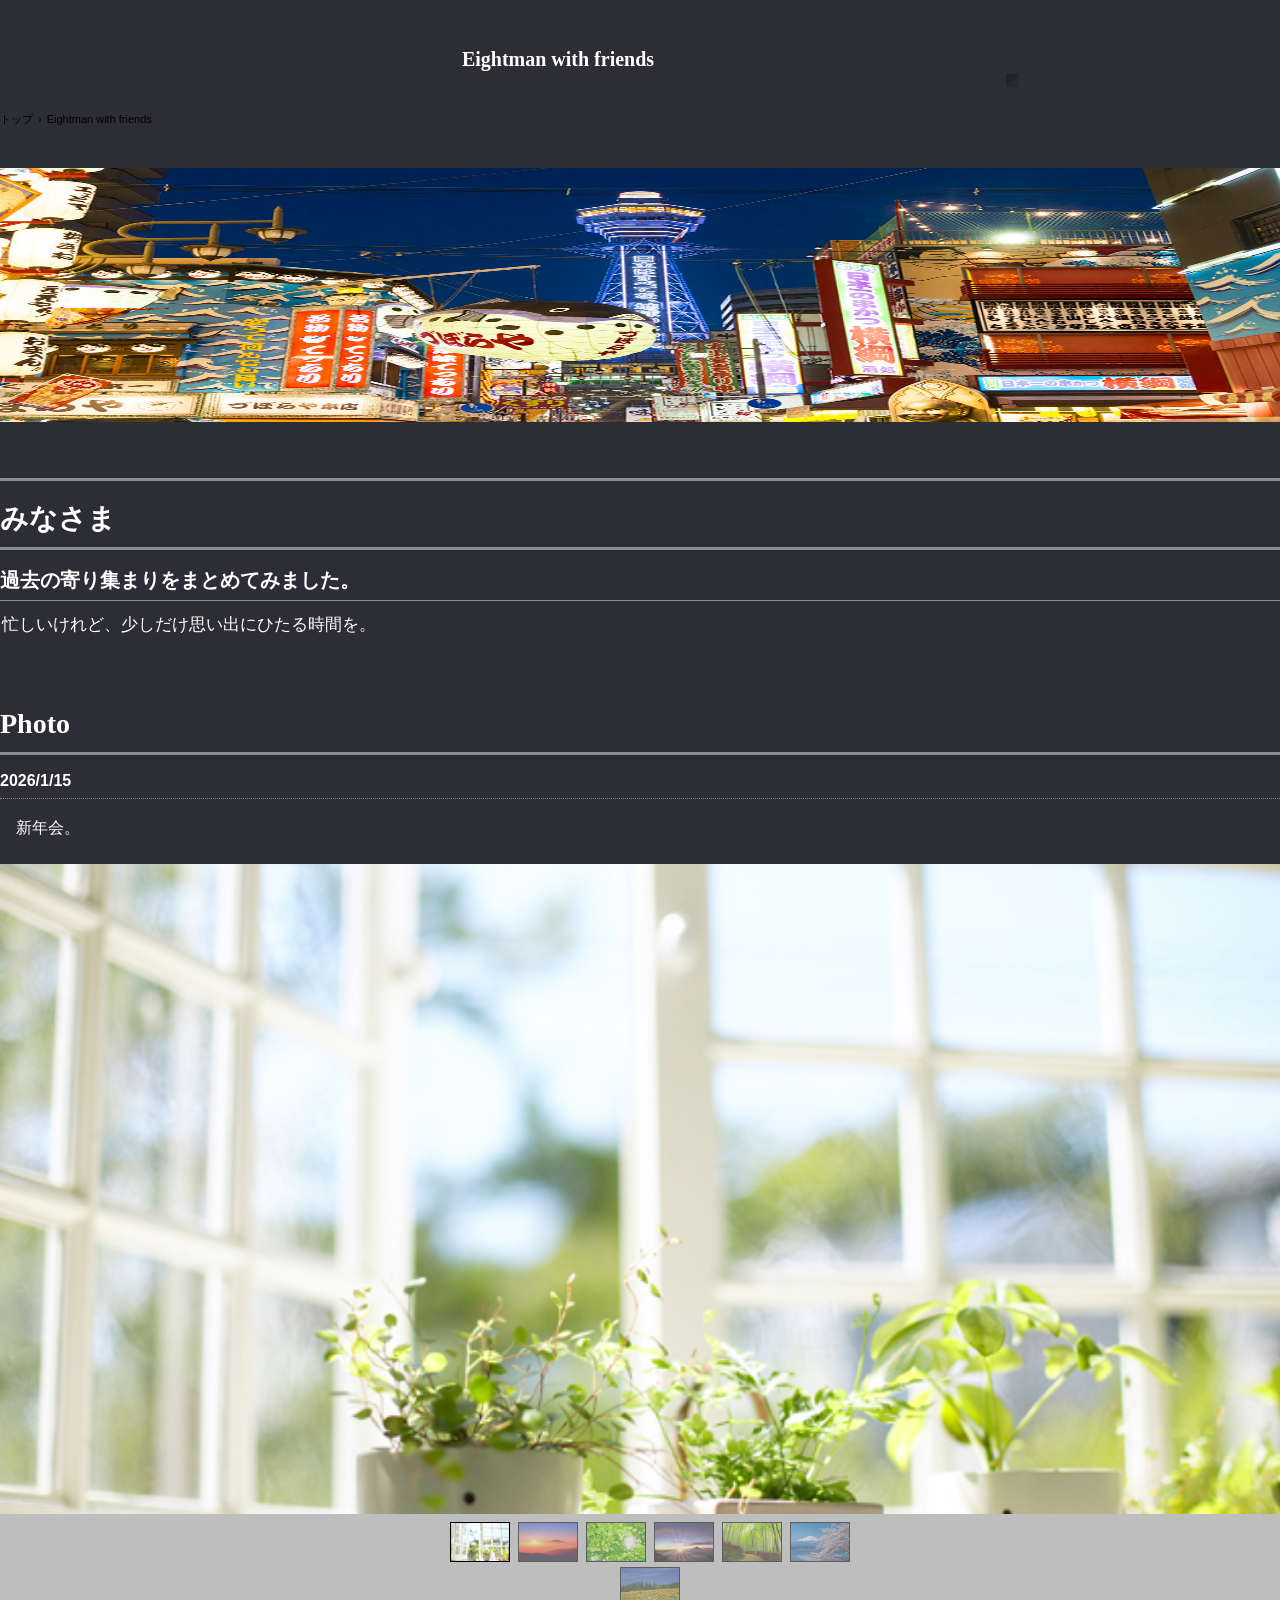
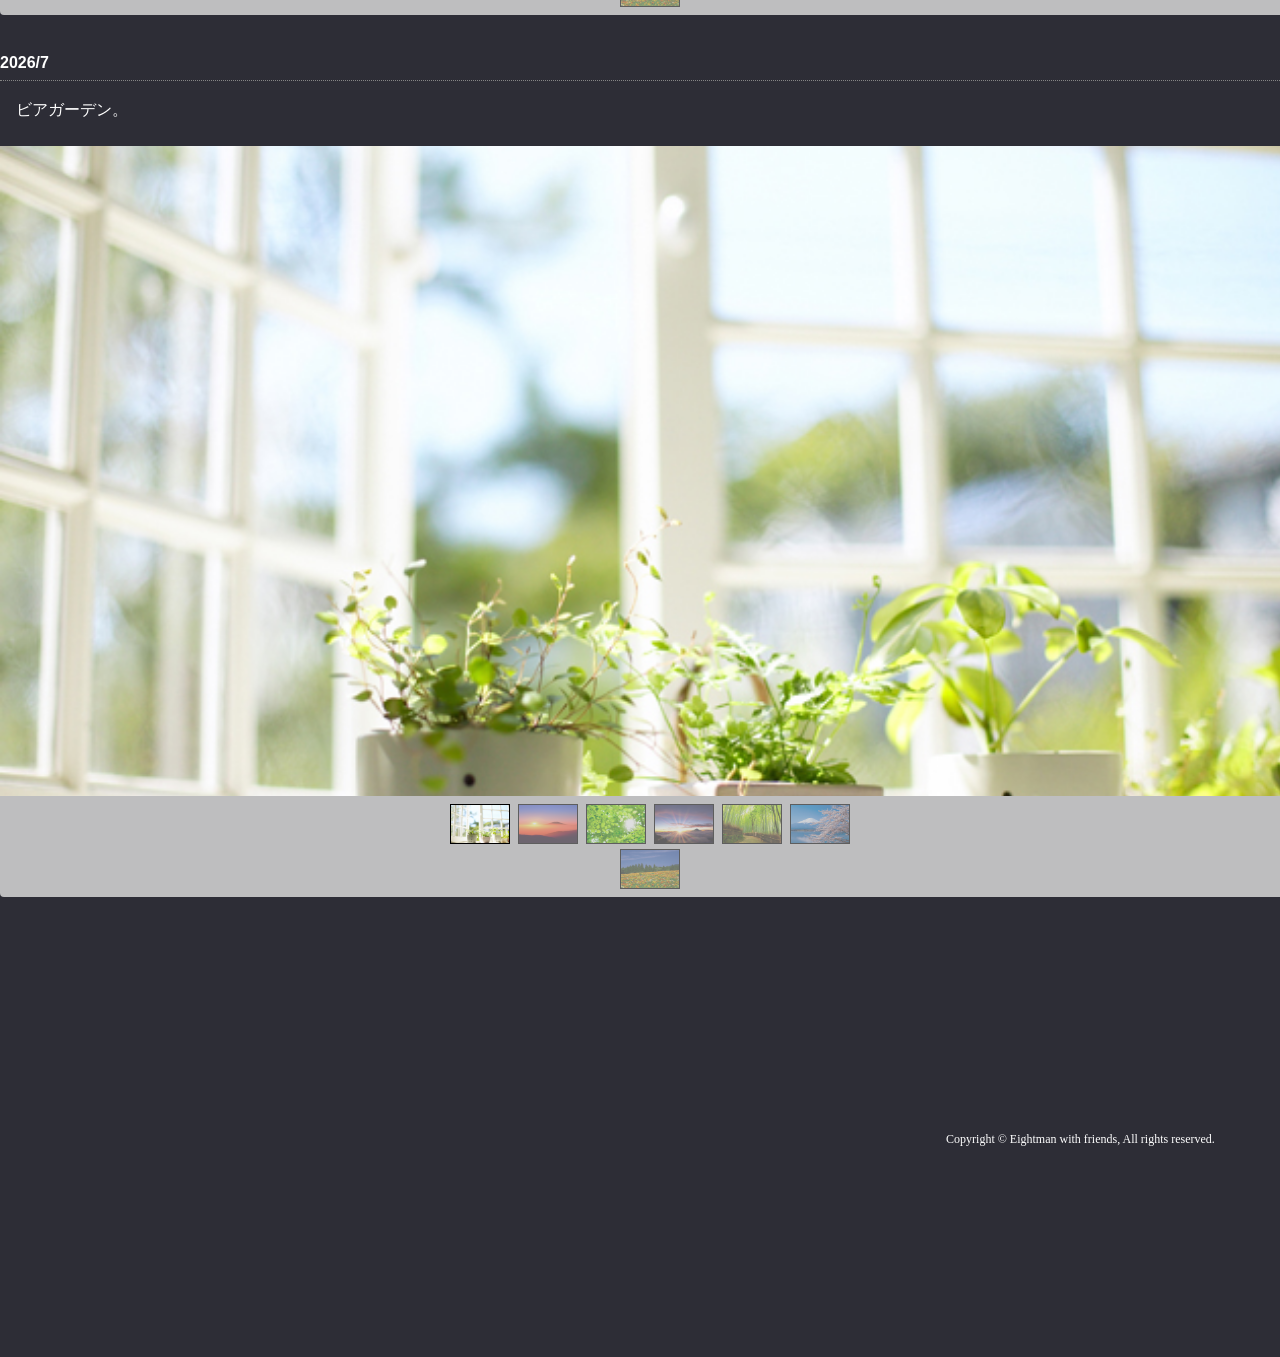
==== custom.html @ 6c07602e "Add files via upload" ====
<!DOCTYPE html>
<html lang="ja">
<head>
<meta charset="UTF-8">
<meta name="viewport" content="width=device-width, initial-scale=1">
<title>Eightman with friends | Eightman with friendsのホームページ</title><!--[if lt IE 9]>
<script src="html5.js" type="text/javascript"></script>
<![endif]-->
<script type="text/javascript" src="img/jquery.min.js"></script>
<link rel="stylesheet" type="text/css" href="img/camera.css">
<script type="text/javascript" src="img/jquery.mobile.customized.min.js"></script> <script type="text/javascript" src="img/camera.min.js"></script> <script type="text/javascript" src="img/jquery.easing.1.3.js"></script> <script><!--
jQuery(function(){jQuery( '#hpb-slideshow-sp-photo-motion-1' ).camera({ fx: 'scrollLeft', loader: 'none', pagination: false, thumbnails: true, hover: true, navigation: true, playPause: true, time: 3000, height: '50%', portrait: false, minHeight: '0px' });});
--></script> <script><!--
jQuery(function(){jQuery( '#hpb-slideshow-sp-photo-motion-2' ).camera({ fx: 'scrollLeft', loader: 'none', pagination: false, thumbnails: true, hover: true, navigation: true, playPause: true, time: 3000, height: '50%', portrait: false, minHeight: '0px' });});
--></script>
<link rel="stylesheet" type="text/css" href="style.css"></head>
<body class="basic2" id="hpb-sp-20-0030-47">
<div id="page" class="site">
<header id="masthead" class="site-header sp-part-top sp-header2" role="banner">
<div id="masthead-inner" class="sp-part-top sp-header-inner">
<header id="sp-page-title-1" class="entry-header sp-part-top sp-page-title">
<h1 class="entry-title">Eightman with friends</h1></header>
<div id="sp-site-branding2-1" class="sp-part-top sp-site-branding2">
<h1 class="site-title sp-part-top sp-site-title" id=""><a href="index.html">Eightman with friendsのホームページ</a></h1>
<h2 class="site-description sp-part-top sp-catchphrase" id="">息抜きに。</h2>
<div class="extra sp-part-top sp-site-branding-extra" style="min-height: 20px" id="sp-site-branding-extra-1"></div></div></div></header>
<div id="main" class="site-main sp-part-top sp-main">
<div id="contenthead" class="sp-part-top sp-content-header">
<div id="breadcrumb-list" itemscope="" itemtype="http://schema.org/BreadcrumbList" class="sp-part-top sp-bread-crumb">
<div itemprop="itemListElement" itemscope="" itemtype="http://schema.org/ListItem"><a itemprop="item" href="index.html"><span itemprop="name">トップ</span></a>
<meta itemprop="position" content="1"></div>
<div>›</div>
<div itemprop="itemListElement" itemscope="" itemtype="http://schema.org/ListItem"><span itemprop="name">Eightman with friends</span>
<meta itemprop="position" content="2"></div></div></div>
<div id="main-inner">
<div id="primary" class="content-area">
<div id="content" class="site-content sp-part-top sp-content page-custom" role="main">
<article>
<div id="page-content" class="sp-part-top sp-block-container"><a style="display: block"><img id="sp-image-2" src="img/ai500_sc001.jpg" class="sp-part-top sp-image"></a>
<h1 class="paragraph"> </h1>
<h1 class="paragraph">みなさま</h1>
<h2 class="paragraph">過去の寄り集まりをまとめてみました。</h2>
<p class="paragraph">忙しいけれど、少しだけ思い出にひたる時間を。</p><br>
<h1 class="paragraph">Photo</h1>
<dl id="sp-definition-list-1" class="sp-part-top sp-definition-list">
  <dt>2026/1/15
  <dd>新年会。</dl>
<div id="sp-photo-motion-1" class="sp-part-top sp-photo-motion">
<div id="hpb-slideshow-sp-photo-motion-1" data-height-ratio="50" data-bgsize-contain="false">
<div data-src="img/11004008937.jpg" data-thumb="img/11004008937.jpg"></div>
<div data-src="img/11076001992.jpg" data-thumb="img/11076001992.jpg"></div>
<div data-src="img/11076003414.jpg" data-thumb="img/11076003414.jpg"></div>
<div data-src="img/11076004075.jpg" data-thumb="img/11076004075.jpg"></div>
<div data-src="img/11076009669.jpg" data-thumb="img/11076009669.jpg"></div>
<div data-src="img/28144009241.jpg" data-thumb="img/28144009241.jpg"></div>
<div data-src="img/28144086661.jpg" data-thumb="img/28144086661.jpg"></div></div></div><br>
<dl id="sp-definition-list-2" class="sp-part-top sp-definition-list">
  <dt>2026/7
  <dd>ビアガーデン。</dl>
<div id="sp-photo-motion-2" class="sp-part-top sp-photo-motion">
<div id="hpb-slideshow-sp-photo-motion-2" data-height-ratio="50" data-bgsize-contain="false">
<div data-src="img/11004008937.jpg" data-thumb="img/11004008937.jpg"></div>
<div data-src="img/11076001992.jpg" data-thumb="img/11076001992.jpg"></div>
<div data-src="img/11076003414.jpg" data-thumb="img/11076003414.jpg"></div>
<div data-src="img/11076004075.jpg" data-thumb="img/11076004075.jpg"></div>
<div data-src="img/11076009669.jpg" data-thumb="img/11076009669.jpg"></div>
<div data-src="img/28144009241.jpg" data-thumb="img/28144009241.jpg"></div>
<div data-src="img/28144086661.jpg" data-thumb="img/28144086661.jpg"></div></div></div><br><br><br><br><br></div></article></div></div></div></div>
<footer id="colophon" class="site-footer sp-part-top sp-footer2" role="contentinfo">
<div id="colophon-inner" class="sp-part-top sp-footer-inner">
<div id="sp-block-container-1" class="sp-part-top sp-block-container">
<p class="copyright paragraph" style="text-align : right;">Copyright &copy; Eightman with friends, All rights reserved.</p></div></div></footer></div><script type="text/javascript" src="navigation.js"></script></body></html>
---- img/camera.css ----
/**************************
*
*	GENERAL
*
**************************/
.camera_wrap a, .camera_wrap img, 
.camera_wrap ol, .camera_wrap ul, .camera_wrap li,
.camera_wrap table, .camera_wrap tbody, .camera_wrap tfoot, .camera_wrap thead, .camera_wrap tr, .camera_wrap th, .camera_wrap td .camera_thumbs_wrap a, .camera_thumbs_wrap img, 
.camera_thumbs_wrap ol, .camera_thumbs_wrap ul, .camera_thumbs_wrap li,
.camera_thumbs_wrap table, .camera_thumbs_wrap tbody, .camera_thumbs_wrap tfoot, .camera_thumbs_wrap thead, .camera_thumbs_wrap tr, .camera_thumbs_wrap th, .camera_thumbs_wrap td{
	background: none;
	border: 0;
	font: inherit;
	font-size: 100%;
	margin: 0;
	padding: 0;
	vertical-align: baseline;
	list-style: none
;
}
.camera_wrap{
	display: none;
	float: left;
	position: relative;
	z-index: 0;
}
.camera_wrap img{
	max-width: none!important;
}
.camera_fakehover{
	height: 100%;
	min-height: 60px;
	position: relative;
	width: 100%;
	z-index: 1;
}
.camera_wrap{
	width: 100%;
}
.camera_src{
	display: none;
}
.cameraCont, .cameraContents{
	height: 100%;
	position: relative;
	width: 100%;
	z-index: 1;
}
.cameraSlide{
	bottom: 0;
	left: 0;
	position: absolute;
	right: 0;
	top: 0;
	width: 100%;
}
.cameraContent{
	bottom: 0;
	display: none;
	left: 0;
	position: absolute;
	right: 0;
	top: 0;
	width: 100%;
}
.camera_target{
	bottom: 0;
	height: 100%;
	left: 0;
	overflow: hidden;
	position: absolute;
	right: 0;
	text-align: left;
	top: 0;
	width: 100%;
	z-index: 0;
}
.camera_overlayer{
	bottom: 0;
	height: 100%;
	left: 0;
	overflow: hidden;
	position: absolute;
	right: 0;
	top: 0;
	width: 100%;
	z-index: 0;
}
.camera_target_content{
	bottom: 0;
	left: 0;
	overflow: hidden;
	position: absolute;
	right: 0;
	top: 0;
	z-index: 2;
}
.camera_target_content .camera_link{
    background : url(blank.gif) 0% 0% / auto auto repeat scroll padding-box border-box transparent;
	display: block;
	height: 100%;
	text-decoration: none;
}
.camera_loader{
    background : url(camera-loader.gif) center center / auto auto no-repeat scroll padding-box border-box #ffffff;
	background : url(camera-loader.gif) center center / auto auto no-repeat scroll padding-box border-box rgba(255, 255, 255, 0.9);
	border: 1px solid #ffffff;
	-webkit-border-radius: 18px;
	-moz-border-radius: 18px;
	border-radius: 18px;
	height: 36px;
	left: 50%;
	overflow: hidden;
	position: absolute;
	margin: -18px 0 0 -18px;
	top: 50%;
	width: 36px;
	z-index: 3;
}
.camera_bar{
	bottom: 0;
	left: 0;
	overflow: hidden;
	position: absolute;
	right: 0;
	top: 0;
	z-index: 3;
}
.camera_thumbs_wrap.camera_left .camera_bar, .camera_thumbs_wrap.camera_right .camera_bar{
	height: 100%;
	position: absolute;
	width: auto;
}
.camera_thumbs_wrap.camera_bottom .camera_bar, .camera_thumbs_wrap.camera_top .camera_bar{
	height: auto;
	position: absolute;
	width: 100%;
}
.camera_nav_cont{
	height: 65px;
	overflow: hidden;
	position: absolute;
	right: 9px;
	top: 15px;
	width: 120px;
	z-index: 4;
}
.camera_caption{
	bottom: 0;
	display: block;
	position: absolute;
	width: 100%;
}
.camera_caption > div{
	padding: 10px 20px;
}
.camerarelative{
	overflow: hidden;
	position: relative;
}
.imgFake{
	cursor: pointer;
}
.camera_prevThumbs{
	bottom: 4px;
	cursor: pointer;
	left: 0;
	position: absolute;
	top: 4px;
	visibility: hidden;
	width: 30px;
	z-index: 10;
}
.camera_prevThumbs div{
	background : url(camera_skins.png) -160px 0px / auto auto no-repeat scroll padding-box border-box transparent;
	display: block;
	height: 40px;
	margin-top: -20px;
	position: absolute;
	top: 50%;
	width: 30px;
}
.camera_nextThumbs{
	bottom: 4px;
	cursor: pointer;
	position: absolute;
	right: 0;
	top: 4px;
	visibility: hidden;
	width: 30px;
	z-index: 10;
}
.camera_nextThumbs div{
	background : url(camera_skins.png) -190px 0px / auto auto no-repeat scroll padding-box border-box transparent;
	display: block;
	height: 40px;
	margin-top: -20px;
	position: absolute;
	top: 50%;
	width: 30px;
}
.camera_command_wrap .hideNav{
	display: none;
}
.camera_command_wrap{
	left: 0;
	position: relative;
	right:0;
	z-index: 4;
}
.camera_wrap .camera_pag .camera_pag_ul{
	list-style: none;
	margin: 0;
	padding: 0;
	text-align: right;
}
.camera_wrap .camera_pag .camera_pag_ul li{
	-webkit-border-radius: 8px;
	-moz-border-radius: 8px;
	border-radius: 8px;
	cursor: pointer;
	display: inline-block;
	height: 16px;
	margin: 20px 5px;
	position: relative;
	text-align: left;
	text-indent: -9999px;
	width: 16px;
}
.camera_commands_emboss .camera_pag .camera_pag_ul li{
	-moz-box-shadow:
		0px 1px 0px rgba(255,255,255,1),
		inset 0px 1px 1px rgba(0,0,0,0.2);
	-webkit-box-shadow:
		0px 1px 0px rgba(255,255,255,1),
		inset 0px 1px 1px rgba(0,0,0,0.2);
	box-shadow:
		0px 1px 0px rgba(255,255,255,1),
		inset 0px 1px 1px rgba(0,0,0,0.2);
}
.camera_wrap .camera_pag .camera_pag_ul li > span{
	-webkit-border-radius: 5px;
	-moz-border-radius: 5px;
	border-radius: 5px;
	height: 8px;
	left: 4px;
	overflow: hidden;
	position: absolute;
	top: 4px;
	width: 8px;
}
.camera_commands_emboss .camera_pag .camera_pag_ul li:hover > span{
	-moz-box-shadow:
		0px 1px 0px rgba(255,255,255,1),
		inset 0px 1px 1px rgba(0,0,0,0.2);
	-webkit-box-shadow:
		0px 1px 0px rgba(255,255,255,1),
		inset 0px 1px 1px rgba(0,0,0,0.2);
	box-shadow:
		0px 1px 0px rgba(255,255,255,1),
		inset 0px 1px 1px rgba(0,0,0,0.2);
}
.camera_wrap .camera_pag .camera_pag_ul li.cameracurrent > span {
	-moz-box-shadow: 0;
	-webkit-box-shadow: 0;
	box-shadow: 0;
}
.camera_pag_ul li img{
	display: none;
	position: absolute;
}
.camera_pag_ul .thumb_arrow{
    border-left: 4px solid transparent;
    border-right: 4px solid transparent;
    border-top: 4px solid;
	top: 0;
	left: 50%;
	margin-left: -4px;
	position: absolute;
}
.camera_prev, .camera_next, .camera_commands{
	cursor: pointer;
	height: 40px;
	margin-top: -20px;
	position: absolute;
	top: 50%;
	width: 40px;
	z-index: 2;
}
.camera_prev{
	left: 0;
}
.camera_prev > span{
	background : url(camera_skins.png) 0px 0px / auto auto no-repeat scroll padding-box border-box transparent;
	display: block;
	height: 40px;
	width: 40px;
}
.camera_next{
	right: 0;
}
.camera_next > span{
	background : url(camera_skins.png) -40px 0px / auto auto no-repeat scroll padding-box border-box transparent;
	display: block;
	height: 40px;
	width: 40px;
}
.camera_commands{
	right: 41px;
}
.camera_commands > .camera_play{
	background : url(camera_skins.png) -80px 0px / auto auto no-repeat scroll padding-box border-box transparent;
	height: 40px;
	width: 40px;
}
.camera_commands > .camera_stop{
	background : url(camera_skins.png) -120px 0px / auto auto no-repeat scroll padding-box border-box transparent;
	display: block;
	height: 40px;
	width: 40px;
}
.camera_wrap .camera_pag .camera_pag_ul li{
	-webkit-border-radius: 8px;
	-moz-border-radius: 8px;
	border-radius: 8px;
	cursor: pointer;
	display: inline-block;
	height: 16px;
	margin: 20px 5px;
	position: relative;
	text-indent: -9999px;
	width: 16px;
}
.camera_thumbs_cont{
	-webkit-border-bottom-right-radius: 4px;
	-webkit-border-bottom-left-radius: 4px;
	-moz-border-radius-bottomright: 4px;
	-moz-border-radius-bottomleft: 4px;
	border-bottom-right-radius: 4px;
	border-bottom-left-radius: 4px;
	overflow: hidden;
	position: relative;
	width: 100%;
}
.camera_commands_emboss .camera_thumbs_cont{
	-moz-box-shadow:
		0px 1px 0px rgba(255,255,255,1),
		inset 0px 1px 1px rgba(0,0,0,0.2);
	-webkit-box-shadow:
		0px 1px 0px rgba(255,255,255,1),
		inset 0px 1px 1px rgba(0,0,0,0.2);
	box-shadow:
		0px 1px 0px rgba(255,255,255,1),
		inset 0px 1px 1px rgba(0,0,0,0.2);
}
.camera_thumbs_cont > div{
	float: left;
	width: 100%;
}
.camera_thumbs_cont ul{
	overflow: hidden;
	padding: 3px 4px 8px;
	position: relative;
	text-align: center;
}
.camera_thumbs_cont ul li{
	display: inline;
	padding: 0 4px;
}
.camera_thumbs_cont ul li > img{
	border: 1px solid;
	cursor: pointer;
	margin-top: 5px;
	vertical-align:bottom;
}
.camera_clear{
	display: block;
	clear: both;
}
.showIt{
	display: none;
}
.camera_clear{
	clear: both;
	display: block;
	height: 1px;
	margin: -1px 0 25px;
	position: relative;
}
/**************************
*
*	COLORS & SKINS
*
**************************/
.pattern_1 .camera_overlayer{
	background : url(overlay1.png) 0% 0% / auto auto repeat scroll padding-box border-box transparent;
}
.pattern_2 .camera_overlayer{
	background : url(overlay2.png) 0% 0% / auto auto repeat scroll padding-box border-box transparent;
}
.pattern_3 .camera_overlayer{
	background : url(overlay3.png) 0% 0% / auto auto repeat scroll padding-box border-box transparent;
}
.pattern_4 .camera_overlayer{
	background : url(overlay4.png) 0% 0% / auto auto repeat scroll padding-box border-box transparent;
}
.pattern_5 .camera_overlayer{
	background : url(overlay5.png) 0% 0% / auto auto repeat scroll padding-box border-box transparent;
}
.pattern_6 .camera_overlayer{
	background : url(overlay6.png) 0% 0% / auto auto repeat scroll padding-box border-box transparent;
}
.pattern_7 .camera_overlayer{
	background : url(overlay7.png) 0% 0% / auto auto repeat scroll padding-box border-box transparent;
}
.pattern_8 .camera_overlayer{
	background : url(overlay8.png) 0% 0% / auto auto repeat scroll padding-box border-box transparent;
}
.pattern_9 .camera_overlayer{
	background : url(overlay9.png) 0% 0% / auto auto repeat scroll padding-box border-box transparent;
}
.pattern_10 .camera_overlayer{
	background : url(overlay10.png) 0% 0% / auto auto repeat scroll padding-box border-box transparent;
}
.camera_caption{
	color: #fff;
}
.camera_caption > div{
	background: #000;
	background: rgba(0, 0, 0, 0.8);
}
.camera_wrap .camera_pag .camera_pag_ul li{
	background: #b7b7b7;
}
.camera_wrap .camera_pag .camera_pag_ul li:hover > span{
	background: #b7b7b7;
}
.camera_wrap .camera_pag .camera_pag_ul li.cameracurrent > span{
	background: #434648;
}
.camera_pag_ul li img{
	border: 4px solid #e6e6e6;
	-moz-box-shadow: 0px 3px 6px rgba(0,0,0,.5);
	-webkit-box-shadow: 0px 3px 6px rgba(0,0,0,.5);
	box-shadow: 0px 3px 6px rgba(0,0,0,.5);
}
.camera_pag_ul .thumb_arrow{
    border-top-color: #e6e6e6;
}
.camera_prevThumbs, .camera_nextThumbs, .camera_prev, .camera_next, .camera_commands, .camera_thumbs_cont{
	background: #d8d8d8;
	background: rgba(216, 216, 216, 0.85);
}
.camera_wrap .camera_pag .camera_pag_ul li{
	background: #b7b7b7;
}
.camera_thumbs_cont ul li > img {
	border-color: 1px solid #000;
}
/*AMBER SKIN*/
.camera_amber_skin .camera_prevThumbs div{
	background-position: -160px -160px;
}
.camera_amber_skin .camera_nextThumbs div{
	background-position: -190px -160px;
}
.camera_amber_skin .camera_prev > span{
	background-position: 0 -160px;
}
.camera_amber_skin .camera_next > span{
	background-position: -40px -160px;
}
.camera_amber_skin .camera_commands > .camera_play{
	background-position: -80px -160px;
}
.camera_amber_skin .camera_commands > .camera_stop{
	background-position: -120px -160px;
}
/*ASH SKIN*/
.camera_ash_skin .camera_prevThumbs div{
	background-position: -160px -200px;
}
.camera_ash_skin .camera_nextThumbs div{
	background-position: -190px -200px;
}
.camera_ash_skin .camera_prev > span{
	background-position: 0 -200px;
}
.camera_ash_skin .camera_next > span{
	background-position: -40px -200px;
}
.camera_ash_skin .camera_commands > .camera_play{
	background-position: -80px -200px;
}
.camera_ash_skin .camera_commands > .camera_stop{
	background-position: -120px -200px;
}
/*AZURE SKIN*/
.camera_azure_skin .camera_prevThumbs div{
	background-position: -160px -240px;
}
.camera_azure_skin .camera_nextThumbs div{
	background-position: -190px -240px;
}
.camera_azure_skin .camera_prev > span{
	background-position: 0 -240px;
}
.camera_azure_skin .camera_next > span{
	background-position: -40px -240px;
}
.camera_azure_skin .camera_commands > .camera_play{
	background-position: -80px -240px;
}
.camera_azure_skin .camera_commands > .camera_stop{
	background-position: -120px -240px;
}
/*BEIGE SKIN*/
.camera_beige_skin .camera_prevThumbs div{
	background-position: -160px -120px;
}
.camera_beige_skin .camera_nextThumbs div{
	background-position: -190px -120px;
}
.camera_beige_skin .camera_prev > span{
	background-position: 0 -120px;
}
.camera_beige_skin .camera_next > span{
	background-position: -40px -120px;
}
.camera_beige_skin .camera_commands > .camera_play{
	background-position: -80px -120px;
}
.camera_beige_skin .camera_commands > .camera_stop{
	background-position: -120px -120px;
}
/*BLACK SKIN*/
.camera_black_skin .camera_prevThumbs div{
	background-position: -160px -40px;
}
.camera_black_skin .camera_nextThumbs div{
	background-position: -190px -40px;
}
.camera_black_skin .camera_prev > span{
	background-position: 0 -40px;
}
.camera_black_skin .camera_next > span{
	background-position: -40px -40px;
}
.camera_black_skin .camera_commands > .camera_play{
	background-position: -80px -40px;
}
.camera_black_skin .camera_commands > .camera_stop{
	background-position: -120px -40px;
}
/*BLUE SKIN*/
.camera_blue_skin .camera_prevThumbs div{
	background-position: -160px -280px;
}
.camera_blue_skin .camera_nextThumbs div{
	background-position: -190px -280px;
}
.camera_blue_skin .camera_prev > span{
	background-position: 0 -280px;
}
.camera_blue_skin .camera_next > span{
	background-position: -40px -280px;
}
.camera_blue_skin .camera_commands > .camera_play{
	background-position: -80px -280px;
}
.camera_blue_skin .camera_commands > .camera_stop{
	background-position: -120px -280px;
}
/*BROWN SKIN*/
.camera_brown_skin .camera_prevThumbs div{
	background-position: -160px -320px;
}
.camera_brown_skin .camera_nextThumbs div{
	background-position: -190px -320px;
}
.camera_brown_skin .camera_prev > span{
	background-position: 0 -320px;
}
.camera_brown_skin .camera_next > span{
	background-position: -40px -320px;
}
.camera_brown_skin .camera_commands > .camera_play{
	background-position: -80px -320px;
}
.camera_brown_skin .camera_commands > .camera_stop{
	background-position: -120px -320px;
}
/*BURGUNDY SKIN*/
.camera_burgundy_skin .camera_prevThumbs div{
	background-position: -160px -360px;
}
.camera_burgundy_skin .camera_nextThumbs div{
	background-position: -190px -360px;
}
.camera_burgundy_skin .camera_prev > span{
	background-position: 0 -360px;
}
.camera_burgundy_skin .camera_next > span{
	background-position: -40px -360px;
}
.camera_burgundy_skin .camera_commands > .camera_play{
	background-position: -80px -360px;
}
.camera_burgundy_skin .camera_commands > .camera_stop{
	background-position: -120px -360px;
}
/*CHARCOAL SKIN*/
.camera_charcoal_skin .camera_prevThumbs div{
	background-position: -160px -400px;
}
.camera_charcoal_skin .camera_nextThumbs div{
	background-position: -190px -400px;
}
.camera_charcoal_skin .camera_prev > span{
	background-position: 0 -400px;
}
.camera_charcoal_skin .camera_next > span{
	background-position: -40px -400px;
}
.camera_charcoal_skin .camera_commands > .camera_play{
	background-position: -80px -400px;
}
.camera_charcoal_skin .camera_commands > .camera_stop{
	background-position: -120px -400px;
}
/*CHOCOLATE SKIN*/
.camera_chocolate_skin .camera_prevThumbs div{
	background-position: -160px -440px;
}
.camera_chocolate_skin .camera_nextThumbs div{
	background-position: -190px -440px;
}
.camera_chocolate_skin .camera_prev > span{
	background-position: 0 -440px;
}
.camera_chocolate_skin .camera_next > span{
	background-position: -40px -440px;
}
.camera_chocolate_skin .camera_commands > .camera_play{
	background-position: -80px -440px;
}
.camera_chocolate_skin .camera_commands > .camera_stop{
	background-position: -120px -440px	;
}
/*COFFEE SKIN*/
.camera_coffee_skin .camera_prevThumbs div{
	background-position: -160px -480px;
}
.camera_coffee_skin .camera_nextThumbs div{
	background-position: -190px -480px;
}
.camera_coffee_skin .camera_prev > span{
	background-position: 0 -480px;
}
.camera_coffee_skin .camera_next > span{
	background-position: -40px -480px;
}
.camera_coffee_skin .camera_commands > .camera_play{
	background-position: -80px -480px;
}
.camera_coffee_skin .camera_commands > .camera_stop{
	background-position: -120px -480px	;
}
/*CYAN SKIN*/
.camera_cyan_skin .camera_prevThumbs div{
	background-position: -160px -520px;
}
.camera_cyan_skin .camera_nextThumbs div{
	background-position: -190px -520px;
}
.camera_cyan_skin .camera_prev > span{
	background-position: 0 -520px;
}
.camera_cyan_skin .camera_next > span{
	background-position: -40px -520px;
}
.camera_cyan_skin .camera_commands > .camera_play{
	background-position: -80px -520px;
}
.camera_cyan_skin .camera_commands > .camera_stop{
	background-position: -120px -520px	;
}
/*FUCHSIA SKIN*/
.camera_fuchsia_skin .camera_prevThumbs div{
	background-position: -160px -560px;
}
.camera_fuchsia_skin .camera_nextThumbs div{
	background-position: -190px -560px;
}
.camera_fuchsia_skin .camera_prev > span{
	background-position: 0 -560px;
}
.camera_fuchsia_skin .camera_next > span{
	background-position: -40px -560px;
}
.camera_fuchsia_skin .camera_commands > .camera_play{
	background-position: -80px -560px;
}
.camera_fuchsia_skin .camera_commands > .camera_stop{
	background-position: -120px -560px	;
}
/*GOLD SKIN*/
.camera_gold_skin .camera_prevThumbs div{
	background-position: -160px -600px;
}
.camera_gold_skin .camera_nextThumbs div{
	background-position: -190px -600px;
}
.camera_gold_skin .camera_prev > span{
	background-position: 0 -600px;
}
.camera_gold_skin .camera_next > span{
	background-position: -40px -600px;
}
.camera_gold_skin .camera_commands > .camera_play{
	background-position: -80px -600px;
}
.camera_gold_skin .camera_commands > .camera_stop{
	background-position: -120px -600px	;
}
/*GREEN SKIN*/
.camera_green_skin .camera_prevThumbs div{
	background-position: -160px -640px;
}
.camera_green_skin .camera_nextThumbs div{
	background-position: -190px -640px;
}
.camera_green_skin .camera_prev > span{
	background-position: 0 -640px;
}
.camera_green_skin .camera_next > span{
	background-position: -40px -640px;
}
.camera_green_skin .camera_commands > .camera_play{
	background-position: -80px -640px;
}
.camera_green_skin .camera_commands > .camera_stop{
	background-position: -120px -640px	;
}
/*GREY SKIN*/
.camera_grey_skin .camera_prevThumbs div{
	background-position: -160px -680px;
}
.camera_grey_skin .camera_nextThumbs div{
	background-position: -190px -680px;
}
.camera_grey_skin .camera_prev > span{
	background-position: 0 -680px;
}
.camera_grey_skin .camera_next > span{
	background-position: -40px -680px;
}
.camera_grey_skin .camera_commands > .camera_play{
	background-position: -80px -680px;
}
.camera_grey_skin .camera_commands > .camera_stop{
	background-position: -120px -680px	;
}
/*INDIGO SKIN*/
.camera_indigo_skin .camera_prevThumbs div{
	background-position: -160px -720px;
}
.camera_indigo_skin .camera_nextThumbs div{
	background-position: -190px -720px;
}
.camera_indigo_skin .camera_prev > span{
	background-position: 0 -720px;
}
.camera_indigo_skin .camera_next > span{
	background-position: -40px -720px;
}
.camera_indigo_skin .camera_commands > .camera_play{
	background-position: -80px -720px;
}
.camera_indigo_skin .camera_commands > .camera_stop{
	background-position: -120px -720px	;
}
/*KHAKI SKIN*/
.camera_khaki_skin .camera_prevThumbs div{
	background-position: -160px -760px;
}
.camera_khaki_skin .camera_nextThumbs div{
	background-position: -190px -760px;
}
.camera_khaki_skin .camera_prev > span{
	background-position: 0 -760px;
}
.camera_khaki_skin .camera_next > span{
	background-position: -40px -760px;
}
.camera_khaki_skin .camera_commands > .camera_play{
	background-position: -80px -760px;
}
.camera_khaki_skin .camera_commands > .camera_stop{
	background-position: -120px -760px	;
}
/*LIME SKIN*/
.camera_lime_skin .camera_prevThumbs div{
	background-position: -160px -800px;
}
.camera_lime_skin .camera_nextThumbs div{
	background-position: -190px -800px;
}
.camera_lime_skin .camera_prev > span{
	background-position: 0 -800px;
}
.camera_lime_skin .camera_next > span{
	background-position: -40px -800px;
}
.camera_lime_skin .camera_commands > .camera_play{
	background-position: -80px -800px;
}
.camera_lime_skin .camera_commands > .camera_stop{
	background-position: -120px -800px	;
}
/*MAGENTA SKIN*/
.camera_magenta_skin .camera_prevThumbs div{
	background-position: -160px -840px;
}
.camera_magenta_skin .camera_nextThumbs div{
	background-position: -190px -840px;
}
.camera_magenta_skin .camera_prev > span{
	background-position: 0 -840px;
}
.camera_magenta_skin .camera_next > span{
	background-position: -40px -840px;
}
.camera_magenta_skin .camera_commands > .camera_play{
	background-position: -80px -840px;
}
.camera_magenta_skin .camera_commands > .camera_stop{
	background-position: -120px -840px	;
}
/*MAROON SKIN*/
.camera_maroon_skin .camera_prevThumbs div{
	background-position: -160px -880px;
}
.camera_maroon_skin .camera_nextThumbs div{
	background-position: -190px -880px;
}
.camera_maroon_skin .camera_prev > span{
	background-position: 0 -880px;
}
.camera_maroon_skin .camera_next > span{
	background-position: -40px -880px;
}
.camera_maroon_skin .camera_commands > .camera_play{
	background-position: -80px -880px;
}
.camera_maroon_skin .camera_commands > .camera_stop{
	background-position: -120px -880px	;
}
/*ORANGE SKIN*/
.camera_orange_skin .camera_prevThumbs div{
	background-position: -160px -920px;
}
.camera_orange_skin .camera_nextThumbs div{
	background-position: -190px -920px;
}
.camera_orange_skin .camera_prev > span{
	background-position: 0 -920px;
}
.camera_orange_skin .camera_next > span{
	background-position: -40px -920px;
}
.camera_orange_skin .camera_commands > .camera_play{
	background-position: -80px -920px;
}
.camera_orange_skin .camera_commands > .camera_stop{
	background-position: -120px -920px	;
}
/*OLIVE SKIN*/
.camera_olive_skin .camera_prevThumbs div{
	background-position: -160px -1080px;
}
.camera_olive_skin .camera_nextThumbs div{
	background-position: -190px -1080px;
}
.camera_olive_skin .camera_prev > span{
	background-position: 0 -1080px;
}
.camera_olive_skin .camera_next > span{
	background-position: -40px -1080px;
}
.camera_olive_skin .camera_commands > .camera_play{
	background-position: -80px -1080px;
}
.camera_olive_skin .camera_commands > .camera_stop{
	background-position: -120px -1080px	;
}
/*PINK SKIN*/
.camera_pink_skin .camera_prevThumbs div{
	background-position: -160px -960px;
}
.camera_pink_skin .camera_nextThumbs div{
	background-position: -190px -960px;
}
.camera_pink_skin .camera_prev > span{
	background-position: 0 -960px;
}
.camera_pink_skin .camera_next > span{
	background-position: -40px -960px;
}
.camera_pink_skin .camera_commands > .camera_play{
	background-position: -80px -960px;
}
.camera_pink_skin .camera_commands > .camera_stop{
	background-position: -120px -960px	;
}
/*PISTACHIO SKIN*/
.camera_pistachio_skin .camera_prevThumbs div{
	background-position: -160px -1040px;
}
.camera_pistachio_skin .camera_nextThumbs div{
	background-position: -190px -1040px;
}
.camera_pistachio_skin .camera_prev > span{
	background-position: 0 -1040px;
}
.camera_pistachio_skin .camera_next > span{
	background-position: -40px -1040px;
}
.camera_pistachio_skin .camera_commands > .camera_play{
	background-position: -80px -1040px;
}
.camera_pistachio_skin .camera_commands > .camera_stop{
	background-position: -120px -1040px	;
}
/*PINK SKIN*/
.camera_pink_skin .camera_prevThumbs div{
	background-position: -160px -80px;
}
.camera_pink_skin .camera_nextThumbs div{
	background-position: -190px -80px;
}
.camera_pink_skin .camera_prev > span{
	background-position: 0 -80px;
}
.camera_pink_skin .camera_next > span{
	background-position: -40px -80px;
}
.camera_pink_skin .camera_commands > .camera_play{
	background-position: -80px -80px;
}
.camera_pink_skin .camera_commands > .camera_stop{
	background-position: -120px -80px;
}
/*RED SKIN*/
.camera_red_skin .camera_prevThumbs div{
	background-position: -160px -1000px;
}
.camera_red_skin .camera_nextThumbs div{
	background-position: -190px -1000px;
}
.camera_red_skin .camera_prev > span{
	background-position: 0 -1000px;
}
.camera_red_skin .camera_next > span{
	background-position: -40px -1000px;
}
.camera_red_skin .camera_commands > .camera_play{
	background-position: -80px -1000px;
}
.camera_red_skin .camera_commands > .camera_stop{
	background-position: -120px -1000px	;
}
/*TANGERINE SKIN*/
.camera_tangerine_skin .camera_prevThumbs div{
	background-position: -160px -1120px;
}
.camera_tangerine_skin .camera_nextThumbs div{
	background-position: -190px -1120px;
}
.camera_tangerine_skin .camera_prev > span{
	background-position: 0 -1120px;
}
.camera_tangerine_skin .camera_next > span{
	background-position: -40px -1120px;
}
.camera_tangerine_skin .camera_commands > .camera_play{
	background-position: -80px -1120px;
}
.camera_tangerine_skin .camera_commands > .camera_stop{
	background-position: -120px -1120px	;
}
/*TURQUOISE SKIN*/
.camera_turquoise_skin .camera_prevThumbs div{
	background-position: -160px -1160px;
}
.camera_turquoise_skin .camera_nextThumbs div{
	background-position: -190px -1160px;
}
.camera_turquoise_skin .camera_prev > span{
	background-position: 0 -1160px;
}
.camera_turquoise_skin .camera_next > span{
	background-position: -40px -1160px;
}
.camera_turquoise_skin .camera_commands > .camera_play{
	background-position: -80px -1160px;
}
.camera_turquoise_skin .camera_commands > .camera_stop{
	background-position: -120px -1160px	;
}
/*VIOLET SKIN*/
.camera_violet_skin .camera_prevThumbs div{
	background-position: -160px -1200px;
}
.camera_violet_skin .camera_nextThumbs div{
	background-position: -190px -1200px;
}
.camera_violet_skin .camera_prev > span{
	background-position: 0 -1200px;
}
.camera_violet_skin .camera_next > span{
	background-position: -40px -1200px;
}
.camera_violet_skin .camera_commands > .camera_play{
	background-position: -80px -1200px;
}
.camera_violet_skin .camera_commands > .camera_stop{
	background-position: -120px -1200px	;
}
/*WHITE SKIN*/
.camera_white_skin .camera_prevThumbs div{
	background-position: -160px -80px;
}
.camera_white_skin .camera_nextThumbs div{
	background-position: -190px -80px;
}
.camera_white_skin .camera_prev > span{
	background-position: 0 -80px;
}
.camera_white_skin .camera_next > span{
	background-position: -40px -80px;
}
.camera_white_skin .camera_commands > .camera_play{
	background-position: -80px -80px;
}
.camera_white_skin .camera_commands > .camera_stop{
	background-position: -120px -80px;
}
/*YELLOW SKIN*/
.camera_yellow_skin .camera_prevThumbs div{
	background-position: -160px -1240px;
}
.camera_yellow_skin .camera_nextThumbs div{
	background-position: -190px -1240px;
}
.camera_yellow_skin .camera_prev > span{
	background-position: 0 -1240px;
}
.camera_yellow_skin .camera_next > span{
	background-position: -40px -1240px;
}
.camera_yellow_skin .camera_commands > .camera_play{
	background-position: -80px -1240px;
}
.camera_yellow_skin .camera_commands > .camera_stop{
	background-position: -120px -1240px	;
}

/* thumbnail*/
.camera_thumbs_cont ul li {
}

.pix_thumb .camera_thumb{
	width:60px;
	height:40px;
}
---- style.css ----
#colophon{
  background-color : #2d2d36;
}

#content{
  min-height : 50px;
}

#contenthead {
}

#masthead {
}

#page{
  font-size : 1.6rem;
}

#sidebar1 > nav{
  margin-bottom : 40px;
}

#sidebar2 > nav{
  margin-bottom : 40px;
}

*{
  box-sizing : border-box;
  
}

.screen-reader-text{
  display : none;
}

.sp-block-container{
  padding-top : 0px;
  padding-left : 0px;
  padding-right : 0px;
  padding-bottom : 0px;
}

.sp-block-container > h1{
  font-size : 2.4rem;
}

.sp-block-container > h2{
  font-size : 1.8rem;
}

.sp-block-container > h3{
  font-size : 1.5rem;
}

.sp-block-container > h4{
  font-size : 1.4rem;
}

.sp-block-container > h5{
  font-size : 1.3rem;
}

.sp-block-container > h6{
  font-size : 1.1rem;
}

.sp-block-container > hr{
  border-bottom-color : initial;
  color : #e2e2e2;
  margin-top : 25px;
  margin-left : 0px;
  margin-right : 0px;
  margin-bottom : 30px;
  border-top-width : 1px;
  border-left-width : medium;
  border-right-width : medium;
  border-bottom-width : medium;
  border-top-style : solid;
  border-left-style : none;
  border-right-style : none;
  border-bottom-style : none;
  border-top-color : #e2e2e2;
  border-left-color : initial;
  border-right-color : initial;
  border-bottom-color : initial;
  height : 1px;
}

.sp-block-container > p{
  font-size : 1.3rem;
  line-height : 1.5;
  text-align : justify;
  padding-left : 0.1em;
  padding-right : 0.1em;
  margin-top : 0.5em;
  margin-bottom : 1.5em;
  text-justify : inter-ideograph;
}

.sp-block-container > p.indent{
  padding-left : 1em;
}

.sp-block-container > p.large{
  font-size : 1.2em;
}

.sp-bread-crumb div{
  padding-bottom : 10px;
  margin-top : 10px;
  margin-right : 10px;
  width : auto;
  display : inline-block;
}

.sp-button{
  width : 122px;
}

.sp-button a{
  text-decoration : none;
  text-align : center;
  padding-top : 6px;
  padding-left : 0px;
  padding-right : 0px;
  padding-bottom : 6px;
  border-top-width : 1px;
  border-left-width : 1px;
  border-right-width : 1px;
  border-bottom-width : 1px;
  border-top-style : solid;
  border-left-style : solid;
  border-right-style : solid;
  border-bottom-style : solid;
  border-top-color : #f0f0f0;
  border-left-color : #f0f0f0;
  border-right-color : #f0f0f0;
  border-bottom-color : #f0f0f0;
  border-top-left-radius : 5px 5px;
  border-top-right-radius : 5px 5px;
  border-bottom-right-radius : 5px 5px;
  border-bottom-left-radius : 5px 5px;
  height : 100%;
  display : block;
  box-sizing : border-box;
}

.sp-button a:hover{
  border-top-width : 1px;
  border-left-width : 1px;
  border-right-width : 1px;
  border-bottom-width : 1px;
  border-top-style : solid;
  border-left-style : solid;
  border-right-style : solid;
  border-bottom-style : solid;
  border-top-color : #d8d8d8;
  border-left-color : #d8d8d8;
  border-right-color : #d8d8d8;
  border-bottom-color : #d8d8d8;
}

.sp-column.accordion > .column-label h3::after{
  border-top-width : 5px;
  border-left-width : 6px;
  border-right-width : 6px;
  border-top-style : solid;
  border-left-style : solid;
  border-right-style : solid;
  border-top-color : rgba(255, 255, 255, 0.45);
  border-left-color : transparent;
  border-right-color : transparent;
  width : 0px;
  height : 0px;
  display : block;
  position : absolute;
  top : 0.5em;
  right : 0px;
  content : "";
}

.sp-column.toggled-on > .column-label h3::after{
  display : none;
}

.sp-column.toggled-on > .column-label h3::before{
  border-left-width : 6px;
  border-right-width : 6px;
  border-bottom-width : 5px;
  border-left-style : solid;
  border-right-style : solid;
  border-bottom-style : solid;
  border-left-color : transparent;
  border-right-color : transparent;
  border-bottom-color : rgba(255, 255, 255, 0.45);
  width : 0px;
  height : 0px;
  display : block;
  position : absolute;
  top : 0.5em;
  right : 0px;
  content : "";
}

.sp-column > .column-body{
  padding-top : 5px;
  padding-left : 5px;
  padding-right : 5px;
  padding-bottom : 5px;
}

.sp-definition-list > dd{
  margin-left : 94px;
  margin-bottom : 25px;
}

.sp-definition-list > dt{
  padding-top : 5px;
  padding-left : 25px;
  padding-right : 0px;
  padding-bottom : 5px;
  margin-bottom : 10px;
}

.sp-form input{
  font-size : 1.4rem;
  font-family : "ヒラギノ角ゴ Pro W3", "Hiragino Kaku Gothic Pro", "メイリオ", Meiryo, Osaka, "ＭＳ Ｐゴシック", "MS PGothic", Arial, sans-serif;
}

.sp-form input[type="date"]{
  padding-top : 5px;
  padding-left : 5px;
  padding-right : 5px;
  padding-bottom : 5px;
  width : 90%;
}

.sp-form input[type="radio"]{
  vertical-align : middle;
  width : 20px;
}

.sp-form input[type="submit"]{
  font-size : 1.4rem;
  color : #555555;
  background-color : #dcdada;
  padding-top : 5px;
  padding-left : 8px;
  padding-right : 8px;
  padding-bottom : 5px;
  margin-top : 15px;
  width : auto;
  min-width : 100px;
  float : right;
  position : relative;
  cursor : pointer;
}

.sp-form input[type="text"]{
  padding-top : 5px;
  padding-left : 5px;
  padding-right : 5px;
  padding-bottom : 5px;
  width : 90%;
}

.sp-form table{
  border-top-width : 1px;
  border-left-width : 1px;
  border-top-style : solid;
  border-left-style : solid;
  border-top-color : #000000;
  border-left-color : #000000;
  width : 100%;
  border-collapse : collapse;
  border-spacing : 0px 0px;
}

.sp-form td{
  color : #000000;
  background-color : #ffffff;
  padding-top : 5px;
  padding-left : 18px;
  padding-right : 18px;
  padding-bottom : 5px;
  border-right-width : 1px;
  border-bottom-width : 1px;
  border-right-style : solid;
  border-bottom-style : solid;
  border-right-color : #000000;
  border-bottom-color : #000000;
  width : auto;
}

.sp-form textarea{
  font-size : 1.4rem;
  font-family : "ヒラギノ角ゴ Pro W3", "Hiragino Kaku Gothic Pro", "メイリオ", Meiryo, Osaka, "ＭＳ Ｐゴシック", "MS PGothic", Arial, sans-serif;
  padding-top : 5px;
  padding-left : 5px;
  padding-right : 5px;
  padding-bottom : 5px;
  width : 90%;
  height : 150px;
}

.sp-form th{
  font-weight : normal;
  color : #000000;
  background-color : #f4f4f4;
  text-align : left;
  padding-top : 5px;
  padding-left : 18px;
  padding-right : 18px;
  padding-bottom : 5px;
  border-right-width : 1px;
  border-bottom-width : 1px;
  border-right-style : solid;
  border-bottom-style : solid;
  border-right-color : #000000;
  border-bottom-color : #000000;
  width : auto;
  min-width : 50px;
}

.sp-google-map{
  background-position : center center;
  margin-top : 20px;
  max-width : 100%;
  word-wrap : normal;
}

.sp-google-map img{
  max-width : none !important;
}

.sp-html-src{
  margin-top : 20px;
}

.sp-html-src > iframe{
  display : block;
}

.sp-item-gallery.grid > ul > li{
  overflow : hidden;
}

.sp-item-gallery.masonry > ul > li{
  height : auto !important;
}

.sp-item-gallery > ul > li > div img.item-gallery-thumbnail{
  max-width : 100%;
}

.sp-list{
  padding-right : 1em;
  margin-bottom : 1.5em;
  list-style-position : inside;
}

.sp-list > li{
  text-align : justify;
  padding-top : 6px;
  padding-bottom : 6px;
  margin-top : 0px;
  margin-left : 0px;
  margin-right : 0px;
  margin-bottom : 0px;
  text-justify : inter-ideograph;
}

.sp-page-title > h1{
  font-size : 1.8rem;
  font-weight : bold;
}

.sp-part-top{
  display : block;
  position : relative;
  box-sizing : border-box;
}

.sp-part-top:not(table)::after{
  clear : both;
  display : table;
  content : "";
}

.sp-site-branding2 .site-description{
  font-size : 1rem;
  font-weight : normal;
  color : #929292;
}

.sp-site-navigation{
  color : black;
  background-color : white;
}

.sp-site-navigation .menu-toggle{
  display : none;
  cursor : pointer;
}

.sp-site-navigation.vertical{
  font-size : 1.3rem;
  border-top-width : 1px;
  border-bottom-width : 1px;
  border-top-style : solid;
  border-bottom-style : solid;
  border-top-color : #d2c9b8;
  border-bottom-color : #d2c9b8;
  width : 100%;
}

.sp-site-navigation.vertical ul{
  line-height : 30px;
  padding-top : 0px;
  padding-left : 0px;
  padding-right : 0px;
  padding-bottom : 0px;
  margin-top : 0px;
  margin-left : 0px;
  margin-right : 0px;
  margin-bottom : 0px;
  list-style-type : none;
  list-style-position : outside;
}

.sp-site-navigation.vertical ul li.current-menu-ancestor > a{
  color : #ffffff;
  background-color : rgba(0, 0, 0, 0.3);
}

.sp-site-navigation.vertical ul li.current-menu-item > a{
  color : #ffffff;
  background-color : rgba(0, 0, 0, 0.3);
}

.sp-site-navigation.vertical ul li.current_page_ancestor > a{
  color : #ffffff;
  background-color : rgba(0, 0, 0, 0.3);
}

.sp-site-navigation.vertical ul li.current_page_item > a{
  color : #ffffff;
  background-color : rgba(0, 0, 0, 0.3);
}

.sp-site-navigation.vertical ul li > a{
  text-decoration : none;
  padding-top : 10px;
  padding-left : 20px;
  padding-right : 20px;
  padding-bottom : 10px;
  display : block;
}

.sp-site-navigation.vertical ul li > a:active{
  color : #ffffff;
  background-color : rgba(0, 0, 0, 0.3);
}

.sp-site-navigation.vertical ul li > a:hover{
  color : #ffffff;
  background-color : rgba(0, 0, 0, 0.3);
}

.sp-site-navigation.vertical ul ul li > a{
  padding-top : 10px;
  padding-left : 40px;
  padding-right : 40px;
  padding-bottom : 10px;
}

.sp-site-navigation.vertical > ul{
  margin-top : 0px;
  margin-left : auto;
  margin-right : auto;
  margin-bottom : 0px;
  width : 100%;
}

.sp-site-navigation.vertical > ul > li{
  padding-top : 0px;
  padding-left : 0px;
  padding-right : 0px;
  padding-bottom : 0px;
  width : 100%;
}

.sp-site-navigation.vertical > ul > li:hover > ul{
  display : block;
}

.sp-sns-button > ul > li > iframe[src*="mixi"][src*="show_faces=false"]{
  max-width : 58px;
}

.sp-sns-button > ul > li > iframe[src*="mixi"][src*="show_faces=true"]{
  max-width : 100%;
}

.sp-table{
  margin-top : 5px;
  margin-left : auto;
  margin-right : auto;
  margin-bottom : 5px;
  border-top-width : 1px;
  border-left-width : 1px;
  border-top-style : solid;
  border-left-style : solid;
  border-top-color : #d8d8d8;
  border-left-color : #d8d8d8;
  width : 100%;
  display : table;
  border-collapse : collapse;
}

.sp-table > * > tr > td{
  padding-top : 5px;
  padding-left : 8px;
  padding-right : 8px;
  padding-bottom : 5px;
  border-right-width : 1px;
  border-bottom-width : 1px;
  border-right-style : solid;
  border-bottom-style : solid;
  border-right-color : #d8d8d8;
  border-bottom-color : #d8d8d8;
}

.sp-table > * > tr > th{
  padding-top : 5px;
  padding-left : 8px;
  padding-right : 8px;
  padding-bottom : 5px;
  border-right-width : 1px;
  border-bottom-width : 1px;
  border-right-style : solid;
  border-bottom-style : solid;
  border-right-color : #d8d8d8;
  border-bottom-color : #d8d8d8;
}

.sp-table > * > tr > th.col-title{
  background-color : rgba(0, 0, 0, 0.0625);
}

.sp-table > * > tr > th.row-title{
  background-color : rgba(0, 0, 0, 0.0625);
}

.sp-wp-post-list{
  padding-top : 0px;
  padding-left : 0px;
  padding-right : 0px;
  padding-bottom : 0px;
  margin-top : 2em;
  margin-left : 0px;
  margin-right : 0px;
  margin-bottom : 2em;
}

.sp-wp-post-list .navigation-post{
  margin-top : 0.67em;
}

.sp-wp-post-list .navigation-post .nav-next{
  margin-right : 10px;
  float : right;
}

.sp-wp-post-list .navigation-post .nav-previous{
  margin-left : 10px;
  float : left;
}

.sp-wp-post-list .navigation-post::after{
  clear : both;
  display : table;
  content : "";
}

.sp-wp-post-list .navigation-post > h1{
  display : none;
}

.sp-wp-post-list > article{
  margin-top : 0.67em;
  margin-left : 0px;
  margin-right : 0px;
  margin-bottom : 0.67em;
}

.sp-wp-post-list > h3{
  background-color : #f4f4f4;
  background-image : none;
  background-repeat : repeat;
  background-attachment : scroll;
  background-position : 0% 0%;
  background-clip : border-box;
  background-origin : padding-box;
  background-size : auto auto;
}

.sp-yahoo-map{
  background-position : center center;
  margin-top : 20px;
}

a{
  color : #256eff;
  outline-width : medium;
  outline-style : none;
  outline-color : black;
}

a:focus{
  color : #256eff;
  text-decoration : none;
}

a:hover{
  color : #256eff;
  text-decoration : none;
}

article{
  display : block;
}

aside{
  display : block;
}

body{
  font-size : 1.3rem;
  font-family : "ヒラギノ角ゴ Pro W3", "Hiragino Kaku Gothic Pro", "メイリオ", Meiryo, Osaka, "ＭＳ Ｐゴシック", "MS PGothic", Arial, sans-serif;
  line-height : 1.3;
  color : #000000;
  background-color : #2d2d36;
  text-align : left;
  padding-top : 0px;
  padding-left : 0px;
  padding-right : 0px;
  padding-bottom : 0px;
  margin-top : 0px;
  margin-left : 0px;
  margin-right : 0px;
  margin-bottom : 0px;
  word-wrap : break-word;
}

details{
  display : block;
}

dl{
  margin-top : 0px;
  box-sizing : border-box;
}

figcaption{
  display : block;
}

figure{
  display : block;
}

footer{
  display : block;
}

h1{
  margin-top : 0px;
  box-sizing : border-box;
}

h2{
  margin-top : 0px;
  box-sizing : border-box;
}

h3{
  margin-top : 0px;
  box-sizing : border-box;
}

h4{
  margin-top : 0px;
  box-sizing : border-box;
}

h5{
  margin-top : 0px;
  box-sizing : border-box;
}

h6{
  margin-top : 0px;
  box-sizing : border-box;
}

header{
  display : block;
}

hgroup{
  display : block;
}

html{
  font-size : 62.5%;
}

main{
  display : block;
}

nav{
  display : block;
  box-sizing : border-box;
}

ol{
  margin-top : 0px;
  box-sizing : border-box;
}

p{
  margin-top : 0px;
  box-sizing : border-box;
}

section{
  display : block;
}

summary{
  display : block;
}

table{
  margin-top : 0px;
  box-sizing : border-box;
}

ul{
  margin-top : 0px;
  margin-left : 0px;
  margin-right : 0px;
  margin-bottom : 0px;
  box-sizing : border-box;
}

@media not screen, screen and (min-width: 569px) {

  #colophon-inner{
    margin-top : 0px;
    margin-left : auto;
    margin-right : auto;
    margin-bottom : 0px;
    width : 1300px;
    box-sizing : content-box;
  }

  #colophon > #colophon-inner > .sp-site-navigation{
    padding-top : 17px;
    padding-left : 100%;
    padding-right : 100%;
    padding-bottom : 17px;
    margin-left : -100%;
    margin-right : -100%;
  }

  #content{
    min-height : 50px;
  }

  #contenthead{
    margin-bottom : 53px;
  }

  #contenthead > a{
    margin-left : -60px;
    margin-right : -60px;
  }

  #main{
    margin-top : 0px;
    margin-left : auto;
    margin-right : auto;
    margin-bottom : 0px;
    width : 1300px;
    box-sizing : content-box;
  }

  #masthead{
    margin-bottom : 0px;
    min-height : 100px;
  }

  #masthead nav{
    padding-top : 29px;
    max-width : 1040px;
    float : right;
  }

  #masthead-inner{
    margin-top : 0px;
    margin-left : auto;
    margin-right : auto;
    margin-bottom : 0px;
    width : 1300px;
    box-sizing : content-box;
  }

  #page{
    margin-top : 0px;
    margin-left : auto;
    margin-right : auto;
    margin-bottom : 0px;
    overflow : hidden;
  }

  .sp-google-map{
    width : 400px;
    min-height : 300px;
  }

  .sp-html-src {
  }

  .sp-html-src > iframe{
    margin-left : auto;
    margin-right : auto;
  }

  .sp-site-branding2{
    padding-top : 20px;
  }

  .sp-site-branding2 .extra{
    width : 50%;
    position : absolute;
    bottom : 0px;
    right : 0px;
  }

  .sp-site-branding2 .extra > p{
    font-size : 1.3rem;
    color : #929292;
    text-align : right;
    padding-top : 0px;
    padding-left : 0px;
    padding-right : 0px;
    padding-bottom : 0px;
    margin-top : 0px;
    margin-left : 0px;
    margin-right : 0px;
    margin-bottom : 0px;
  }

  .sp-site-branding2 .extra > p.indent{
    padding-left : 1em;
  }

  .sp-site-branding2 .extra > p.large{
    font-size : 1.5rem;
  }

  .sp-site-branding2 .site-description{
    text-align : right;
    width : 100%;
    height : auto;
    position : absolute;
    top : 15px;
  }

  .sp-site-branding2 .site-title{
    margin-top : 0px;
    margin-left : 0px;
    margin-right : 0px;
    margin-bottom : 0px;
    height : 66px;
    float : left;
  }

  .sp-site-branding2 .site-title a{
    height : 100%;
    display : block;
  }

  .sp-site-navigation.horizontal ul{
    padding-top : 0px;
    padding-left : 0px;
    padding-right : 0px;
    padding-bottom : 0px;
    margin-top : 0px;
    margin-left : 0px;
    margin-right : 0px;
    margin-bottom : 0px;
    list-style-type : none;
    list-style-position : outside;
  }

  .sp-site-navigation.horizontal ul li.current-menu-ancestor > a{
    color : #ffffff;
    background-color : rgba(0, 0, 0, 0.3);
  }

  .sp-site-navigation.horizontal ul li.current-menu-item > a{
    color : #ffffff;
    background-color : rgba(0, 0, 0, 0.3);
  }

  .sp-site-navigation.horizontal ul li.current_page_ancestor > a{
    color : #ffffff;
    background-color : rgba(0, 0, 0, 0.3);
  }

  .sp-site-navigation.horizontal ul li.current_page_item > a{
    color : #ffffff;
    background-color : rgba(0, 0, 0, 0.3);
  }

  .sp-site-navigation.horizontal ul li > a{
    text-decoration : none;
  }

  .sp-site-navigation.horizontal ul li > a:active{
    color : #ffffff;
    background-color : rgba(0, 0, 0, 0.3);
  }

  .sp-site-navigation.horizontal ul li > a:hover{
    color : #ffffff;
    background-color : rgba(0, 0, 0, 0.3);
  }

  .sp-site-navigation.horizontal ul ul{
    border-bottom-color : initial;
    background-color : #ffffff;
    border-top-width : 1px;
    border-left-width : 1px;
    border-right-width : 1px;
    border-bottom-width : medium;
    border-top-style : solid;
    border-left-style : solid;
    border-right-style : solid;
    border-bottom-style : none;
    border-top-color : #3c3f53;
    border-left-color : #3c3f53;
    border-right-color : #3c3f53;
    border-bottom-color : initial;
    width : auto;
    min-width : 150px;
    display : none;
    position : absolute;
    top : 100%;
    left : 0px;
    z-index : 9999;
  }

  .sp-site-navigation.horizontal ul ul li{
    border-bottom-width : 1px;
    border-bottom-style : solid;
    border-bottom-color : #3c3f53;
    width : 100%;
    white-space : nowrap;
  }

  .sp-site-navigation.horizontal ul ul li > a{
    padding-top : 5px;
    padding-left : 1em;
    padding-right : 1em;
    padding-bottom : 5px;
    display : block;
  }

  .sp-site-navigation.horizontal > ul::after{
    clear : both;
    display : table;
    content : "";
  }

  .sp-site-navigation.horizontal > ul > li{
    float : left;
    position : relative;
  }

  .sp-site-navigation.horizontal > ul > li:hover{
    position : relative;
  }

  .sp-site-navigation.horizontal > ul > li:hover > ul{
    display : block;
  }

  .sp-site-navigation.horizontal > ul > li > a{
    padding-top : 0.5em;
    padding-left : 2em;
    padding-right : 2em;
    padding-bottom : 0.5em;
    display : block;
  }

  .sp-site-navigation.minimal{
    text-align : center;
    margin-top : 0px;
    margin-left : auto;
    margin-right : auto;
    margin-bottom : 20px;
  }

  .sp-site-navigation.minimal ul{
    padding-top : 0px;
    padding-left : 0px;
    padding-right : 0px;
    padding-bottom : 0px;
    margin-top : 0px;
    margin-left : 0px;
    margin-right : 0px;
    margin-bottom : 0px;
    list-style-type : none;
    list-style-position : outside;
  }

  .sp-site-navigation.minimal ul li:last-child{
    margin-right : 0px;
  }

  .sp-site-navigation.minimal ul li > a:active{
    text-decoration : underline;
  }

  .sp-site-navigation.minimal ul li > a:hover{
    text-decoration : underline;
  }

  .sp-site-navigation.minimal > ul li{
    margin-right : 10px;
    display : inline;
  }

  .sp-site-navigation.minimal > ul ul{
    margin-left : 10px;
    display : inline;
  }

  .sp-yahoo-map{
    width : 400px;
    min-height : 300px;
  }

  body{
    min-width : 1300px;
  }

  body:not(.home) #contenthead{
    margin-bottom : 10px;
  }
}

@media not screen, screen and (min-width: 569px) {

  #content{
    width : 1300px;
  }

  #contenthead{
    width : 1300px;
  }
}

@media screen and (max-width: 568px) {

  #content{
    min-height : 50px;
  }

  #contenthead{
    margin-bottom : 14px;
  }

  #contenthead > a{
    padding-top : 10px;
  }

  #main-inner{
    padding-left : 20px;
    padding-right : 20px;
  }

  #masthead{
    min-height : 63px;
  }

  #sidebar1{
    padding-left : 20px;
    padding-right : 20px;
  }

  #sidebar2{
    padding-left : 20px;
    padding-right : 20px;
  }

  *{
    box-sizing : border-box;
  }

  .sp-block-container{
    padding-top : 0px;
    padding-left : 5px;
    padding-right : 5px;
    padding-bottom : 0px;
  }

  .sp-bread-crumb{
    padding-left : 10px;
    padding-right : 10px;
  }

  .sp-definition-list > dd{
    margin-left : 20px;
  }

  .sp-form input{
    width : 90%;
  }

  .sp-form input[type="submit"] {
  }

  .sp-form table{
    border-top-width : 1px;
    border-top-style : solid;
    border-top-color : #d8d8d8;
  }

  .sp-form td{
    width : auto;
    display : block;
  }

  .sp-form textarea{
    width : 90%;
  }

  .sp-form th{
    width : auto;
    display : block;
  }

  .sp-google-map{
    padding-bottom : 56.25%;
    width : auto !important;
    height : 0px;
    min-height : 300px;
    position : relative;
    overflow : hidden;
  }

  .sp-google-map iframe{
    width : 100%;
    height : 100%;
    position : absolute;
    top : 0px;
    left : 0px;
  }

  .sp-html-src {
  }

  .sp-html-src > .video{
    padding-bottom : 56.25%;
    margin-top : 20px;
    width : auto !important;
    height : 0px;
    position : relative;
    overflow : hidden;
  }

  .sp-html-src > .video > iframe{
    width : 100% !important;
    height : 100% !important;
    position : absolute;
    top : 0px;
    left : 0px;
  }

  .sp-html-src > .youtube{
    padding-bottom : 56.25%;
    margin-top : 20px;
    width : auto !important;
    height : 0px;
    position : relative;
    overflow : hidden;
  }

  .sp-html-src > .youtube > iframe{
    width : 100% !important;
    height : 100% !important;
    position : absolute;
    top : 0px;
    left : 0px;
  }

  .sp-html-src > iframe{
    width : 100%;
  }

  .sp-image{
    max-width : 100%;
    height : auto;
  }

  .sp-site-branding2 .extra{
    padding-top : 5px;
  }

  .sp-site-branding2 .extra > p{
    font-size : 1rem;
    color : #929292;
    text-align : left;
    padding-top : 0px;
    padding-left : 10px;
    padding-right : 10px;
    padding-bottom : 0px;
    margin-top : 0px;
    margin-left : 0px;
    margin-right : 0px;
    margin-bottom : 0px;
    width : 100%;
  }

  .sp-site-branding2 .site-description{
    text-align : center;
  }

  .sp-site-branding2 .site-title{
    text-align : center;
  }

  .sp-site-navigation .menu-toggle{
    background-color : rgba(0, 0, 0, 0.3);
    padding-top : 10px;
    padding-left : 10px;
    padding-right : 10px;
    padding-bottom : 10px;
    margin-top : 0px;
    margin-left : 0px;
    margin-right : 0px;
    margin-bottom : 0px;
    cursor : pointer;
  }

  .sp-site-navigation ul{
    list-style-type : none;
    list-style-position : outside;
  }

  .sp-site-navigation.button-menu .menu-toggle{
    display : block;
  }

  .sp-site-navigation.button-menu ul ul{
    display : block;
  }

  .sp-site-navigation.button-menu ul.toggled-on{
    display : block;
  }

  .sp-site-navigation.button-menu > ul{
    display : none;
  }

  .sp-site-navigation.horizontal{
    padding-top : 0px;
    margin-top : 10px;
    position : relative;
  }

  .sp-site-navigation.horizontal ul{
    background-color : #ffffff;
    padding-top : 0px;
    padding-left : 0px;
    padding-right : 0px;
    padding-bottom : 0px;
    width : auto;
    height : auto;
  }

  .sp-site-navigation.horizontal ul li{
    padding-left : 0px;
    border-left-width : 0px;
    width : auto;
    float : none;
  }

  .sp-site-navigation.horizontal ul li.current-menu-ancestor > a{
    color : #ffffff;
    background-color : rgba(0, 0, 0, 0.3);
  }

  .sp-site-navigation.horizontal ul li.current-menu-item > a{
    color : #ffffff;
    background-color : rgba(0, 0, 0, 0.3);
  }

  .sp-site-navigation.horizontal ul li.current_page_ancestor > a{
    color : #ffffff;
    background-color : rgba(0, 0, 0, 0.3);
  }

  .sp-site-navigation.horizontal ul li.current_page_item > a{
    color : #ffffff;
    background-color : rgba(0, 0, 0, 0.3);
  }

  .sp-site-navigation.horizontal ul li > a{
    line-height : 24px;
    padding-top : 8px;
    padding-left : 25px;
    padding-right : 10px;
    padding-bottom : 7px;
    float : none;
    display : block;
  }

  .sp-site-navigation.horizontal ul li > a:active{
    color : #ffffff;
    background-color : rgba(0, 0, 0, 0.3);
  }

  .sp-site-navigation.horizontal ul li > a:hover{
    color : #ffffff;
    background-color : rgba(0, 0, 0, 0.3);
  }

  .sp-site-navigation.horizontal ul ul{
    border-bottom-color : initial;
    background-color : transparent;
    border-top-width : medium;
    border-left-width : medium;
    border-right-width : medium;
    border-bottom-width : medium;
    border-top-style : none;
    border-left-style : none;
    border-right-style : none;
    border-bottom-style : none;
    border-top-color : initial;
    border-left-color : initial;
    border-right-color : initial;
    border-bottom-color : initial;
    width : auto;
    min-width : 150px;
    display : block;
    position : relative;
    top : 100%;
    left : 0px;
    z-index : 9999;
  }

  .sp-site-navigation.horizontal ul ul li{
    border-bottom-color : initial;
    border-bottom-width : medium;
    border-bottom-style : none;
    border-bottom-color : initial;
  }

  .sp-site-navigation.horizontal ul ul li > a{
    border-bottom-color : initial;
    padding-top : 8px;
    padding-left : 50px;
    padding-right : 50px;
    padding-bottom : 8px;
    border-bottom-width : medium;
    border-bottom-style : none;
    border-bottom-color : initial;
  }

  .sp-site-navigation.minimal{
    text-align : center;
    margin-bottom : 20px;
  }

  .sp-site-navigation.minimal ul{
    padding-top : 0px;
    padding-left : 0px;
    padding-right : 0px;
    padding-bottom : 0px;
    margin-top : 0px;
    margin-left : 0px;
    margin-right : 0px;
    margin-bottom : 0px;
    list-style-type : none;
    list-style-position : outside;
  }

  .sp-site-navigation.minimal ul li{
    display : block;
  }

  .sp-site-navigation.minimal ul li > a{
    display : block;
  }

  .sp-site-navigation.minimal ul li > a:hover{
    text-decoration : underline;
  }

  .sp-table{
    display : block;
    overflow-x : auto;
  }

  .sp-yahoo-map{
    padding-bottom : 56.25%;
    width : auto !important;
    height : 0px;
    min-height : 300px;
    position : relative;
    overflow : hidden;
  }

  .sp-yahoo-map iframe{
    width : 100%;
    height : 100%;
    position : absolute;
    top : 0px;
    left : 0px;
  }

  embed{
    max-width : 100%;
  }
}

.page-toppage#content #page-content > .large{
  font-size : 1.2em;
}

.page-toppage#content #page-content > .medium{
  font-size : 1em;
}

.page-toppage#content #page-content > .small{
  font-size : 0.9em;
}

.page-toppage#content #page-content > .x-large{
  font-size : 1.5em;
}

.page-toppage#content #page-content > .x-small{
  font-size : 0.8em;
}

.page-toppage#content #page-content > .xx-large{
  font-size : 2em;
}

.page-toppage#content #page-content > .xx-small{
  font-size : 0.7em;
}

.page-toppage#content #page-content > em{
  font-style : oblique;
  color : #515151;
  border-bottom-width : 1px;
  border-bottom-style : solid;
  border-bottom-color : #515151;
}

.page-toppage#content #page-content > h1{
  color : #000000;
}

.page-toppage#content #page-content > h2{
  color : #000000;
}

.page-toppage#content #page-content > h3{
  color : #000000;
}

.page-toppage#content #page-content > h4{
  line-height : 1.2;
  color : #000000;
  text-align : left;
  clear : both;
}

.page-toppage#content #page-content > h5{
  font-size : 1.08em;
  line-height : 1.2;
  color : #000000;
  text-align : left;
  clear : both;
}

.page-toppage#content #page-content > h6{
  font-size : 1em;
  color : #000000;
}

.page-toppage#content #page-content > p{
  line-height : 1.4;
  color : #515151;
  text-align : left;
  margin-top : 0.5em;
  margin-left : 1em;
  margin-right : 1em;
  margin-bottom : 0.5em;
}

.page-toppage#content #page-content > p.indent{
  padding-left : 10px;
}

.page-toppage#content #page-content > strong{
  font-weight : bold;
  color : #515151;
}

#breadcrumb-list{
  font-size : 1.1rem;
  margin-top : 12px;
  margin-bottom : 12px;
}

#breadcrumb-list > div{
  color : #000000;
  padding-bottom : 0px;
  margin-top : 0px;
  margin-right : 5px;
  float : left;
  display : block;
}

#breadcrumb-list > div > a{
  color : #000000;
  text-decoration : none;
}

#breadcrumb-list > div > a:hover{
  color : #000000;
  text-decoration : underline;
}

#sp-site-branding2-1{
  padding-top : 0px;
}

#sp-site-branding2-1 .extra{
  display : none;
}

#sp-site-branding2-1 .site-description{
  display : none;
}

#sp-site-branding2-1 .site-title{
  background-image : url(img/site-title.png);
  background-repeat : no-repeat;
  overflow : hidden;
}

#sp-site-branding2-1 .site-title a{
  text-indent : -9999px;
  width : 100%;
  height : 100%;
  display : block;
}

@media not screen, screen and (min-width: 569px) {

  #sp-site-branding2-1{
    padding-top : 40px;
    float : left;
  }

  #sp-site-branding2-1 .site-title{
    background-size : 230px 24px;
    margin-top : 0px;
    width : 230px;
    height : 24px;
  }
}

@media screen and (max-width: 568px) {

  #sp-site-branding2-1{
    padding-top : 27px;
  }

  #sp-site-branding2-1 .site-title{
    background-size : 182px 19px;
    margin-top : 0px;
    margin-left : auto;
    margin-right : auto;
    width : 182px;
    height : 19px;
  }
}

.page-custom#content #page-content{
  line-height : 2;
  padding-top : 20px;
  padding-bottom : 20px;
}

.page-custom#content #page-content + footer{
  padding-top : 0px;
  padding-bottom : 20px;
}

.page-custom#content #page-content > .acronym{
  border-bottom-width : 1px;
  border-bottom-style : dotted;
  border-bottom-color : #d5d5d5;
  cursor : help;
}

.page-custom#content #page-content > .address{
  font-style : italic;
}

.page-custom#content #page-content > .big{
  font-size : 2rem;
}

.page-custom#content #page-content > .ins{
  background-color : #fff9bf;
  text-decoration : none;
}

.page-custom#content #page-content > .pre{
  line-height : 1.6;
  background-color : #ffffff;
  padding-top : 1.6em;
  padding-left : 1.6em;
  padding-right : 1.6em;
  padding-bottom : 1.6em;
  margin-bottom : 1.6em;
  max-width : 100%;
  white-space : pre;
  overflow : auto;
}

.page-custom#content #page-content > a{
  text-decoration : underline;
}

.page-custom#content #page-content > a:visited{
  text-decoration : none;
}

.page-custom#content #page-content > a:hover{
  text-decoration : none;
}

.page-custom#content #page-content > a > img:not(.sp-image){
  margin-top : 20px;
  margin-bottom : 20px;
}

.page-custom#content #page-content > abbr{
  border-bottom-width : 1px;
  border-bottom-style : dotted;
  border-bottom-color : #d5d5d5;
  cursor : help;
}

.page-custom#content #page-content > acronym{
  border-bottom-width : 1px;
  border-bottom-style : dotted;
  border-bottom-color : #d5d5d5;
  cursor : help;
}

.page-custom#content #page-content > address{
  font-style : italic;
}

.page-custom#content #page-content > big{
  font-size : 2rem;
}

.page-custom#content #page-content > blockquote{
  background-color : #ffffff;
  padding-top : 20px;
  padding-left : 20px;
  padding-right : 20px;
  padding-bottom : 20px;
  margin-top : 0px;
  margin-left : 0px;
  margin-right : 0px;
  margin-bottom : 20px;
  border-top-width : 1px;
  border-left-width : 1px;
  border-right-width : 1px;
  border-bottom-width : 1px;
  border-top-style : solid;
  border-left-style : solid;
  border-right-style : solid;
  border-bottom-style : solid;
  border-top-color : #cccccc;
  border-left-color : #cccccc;
  border-right-color : #cccccc;
  border-bottom-color : #cccccc;
}

.page-custom#content #page-content > blockquote p{
  margin-top : 19px;
  margin-bottom : 0px;
}

.page-custom#content #page-content > blockquote p:first-child{
  margin-top : 0px;
}

.page-custom#content #page-content > dl:not(.sp-definition-list){
  margin-bottom : 20px;
}

.page-custom#content #page-content > dl:not(.sp-definition-list) > dd{
  margin-top : 10px;
  margin-left : 35px;
  margin-right : 0px;
  margin-bottom : 0px;
}

.page-custom#content #page-content > dl:not(.sp-definition-list) > dt{
  padding-top : 0px;
  padding-left : 15px;
  padding-bottom : 0px;
  margin-top : 20px;
  border-left-width : 5px;
  border-left-style : solid;
  border-left-color : #f9c54f;
}

.page-custom#content #page-content > dl:not(.sp-definition-list) > dt:nth-of-type(1){
  margin-top : 0px;
}

.page-custom#content #page-content > h1{
  font-size : 2.8rem;
  font-weight : bold;
  line-height : 2;
  margin-bottom : 10px;
  border-bottom-width : 3px;
  border-bottom-style : solid;
  border-bottom-color : #8b8d8f;
}

.page-custom#content #page-content > h2{
  font-size : 2.4rem;
  font-weight : bold;
  line-height : 2;
  margin-bottom : 10px;
  border-bottom-width : 1px;
  border-bottom-style : solid;
  border-bottom-color : #8b8d8f;
}

.page-custom#content #page-content > h3{
  font-size : 2rem;
  font-weight : bold;
  line-height : 2;
  margin-bottom : 10px;
  border-bottom-width : 1px;
  border-bottom-style : solid;
  border-bottom-color : #8b8d8f;
}

.page-custom#content #page-content > h4{
  font-size : 1.8rem;
  font-weight : normal;
  line-height : 2;
  margin-bottom : 10px;
  border-bottom-width : 1px;
  border-bottom-style : solid;
  border-bottom-color : #8b8d8f;
}

.page-custom#content #page-content > h5{
  font-size : 1.4rem;
  font-weight : normal;
  line-height : 1.3;
  margin-bottom : 10px;
  border-bottom-width : 1px;
  border-bottom-style : solid;
  border-bottom-color : #8b8d8f;
}

.page-custom#content #page-content > h6{
  font-size : 1.3rem;
  font-weight : normal;
  line-height : 1.3;
  margin-bottom : 10px;
  border-bottom-width : 1px;
  border-bottom-style : solid;
  border-bottom-color : #8b8d8f;
}

.page-custom#content #page-content > hr{
  background-color : #d5d5d5;
  margin-top : 20px;
  margin-bottom : 20px;
  border-top-style : solid;
  border-left-style : none;
  border-right-style : none;
  border-bottom-style : none;
  width : 100%;
  height : 1px;
}

.page-custom#content #page-content > ins{
  background-color : #fff9bf;
  text-decoration : none;
}

.page-custom#content #page-content > ol{
  padding-top : 0px;
  padding-left : 0px;
  padding-right : 0px;
  padding-bottom : 0px;
  margin-top : 0px;
  margin-left : 0px;
  margin-right : 0px;
  margin-bottom : 20px;
  list-style-position : inside;
}

.page-custom#content #page-content > ol li{
  padding-top : 0px;
  padding-left : 0px;
  padding-right : 0px;
  padding-bottom : 0px;
}

.page-custom#content #page-content > ol ol{
  margin-left : 20px;
  margin-bottom : 0px;
}

.page-custom#content #page-content > ol > ol > li:nth-of-type(1){
  padding-top : 0px;
}

.page-custom#content #page-content > p{
  font-size : 1.6rem;
  line-height : 1.6;
}

.page-custom#content #page-content > p:nth-of-type(1){
  margin-top : 0px;
}

.page-custom#content #page-content > pre{
  line-height : 1.6;
  background-color : #ffffff;
  padding-top : 1.6em;
  padding-left : 1.6em;
  padding-right : 1.6em;
  padding-bottom : 1.6em;
  margin-bottom : 1.6em;
  max-width : 100%;
  white-space : pre;
  overflow : auto;
}

.page-custom#content #page-content > table:not(.sp-table){
  margin-top : 0px;
  margin-left : 0px;
  margin-right : 0px;
  margin-bottom : 20px;
  width : 100%;
  border-collapse : collapse;
}

.page-custom#content #page-content > table:not(.sp-table) > tbody > tr > td{
  color : #333333;
  background-color : #ffffff;
  padding-top : 10px;
  padding-left : 20px;
  padding-right : 20px;
  padding-bottom : 10px;
  border-top-width : 1px;
  border-left-width : 1px;
  border-right-width : 1px;
  border-bottom-width : 1px;
  border-top-style : solid;
  border-left-style : solid;
  border-right-style : solid;
  border-bottom-style : solid;
  border-top-color : #cccccc;
  border-left-color : #cccccc;
  border-right-color : #cccccc;
  border-bottom-color : #cccccc;
}

.page-custom#content #page-content > table:not(.sp-table) > tbody > tr > th{
  font-weight : bold;
  color : #ffffff;
  background-color : #9d9d9d;
  padding-top : 10px;
  padding-left : 20px;
  padding-right : 20px;
  padding-bottom : 10px;
  border-top-width : 1px;
  border-left-width : 1px;
  border-right-width : 1px;
  border-bottom-width : 1px;
  border-top-style : solid;
  border-left-style : solid;
  border-right-style : solid;
  border-bottom-style : solid;
  border-top-color : #cccccc;
  border-left-color : #cccccc;
  border-right-color : #cccccc;
  border-bottom-color : #cccccc;
}

.page-custom#content #page-content > table:not(.sp-table) > tbody > tr > th.col-title{
  font-weight : bold;
  color : #ffffff;
  background-color : #9d9d9d;
  padding-top : 10px;
  padding-left : 20px;
  padding-right : 20px;
  padding-bottom : 10px;
  border-top-width : 1px;
  border-left-width : 1px;
  border-right-width : 1px;
  border-bottom-width : 1px;
  border-top-style : solid;
  border-left-style : solid;
  border-right-style : solid;
  border-bottom-style : solid;
  border-top-color : #cccccc;
  border-left-color : #cccccc;
  border-right-color : #cccccc;
  border-bottom-color : #cccccc;
}

.page-custom#content #page-content > table:not(.sp-table) > tbody > tr > th.row-title{
  font-weight : bold;
  color : #ffffff;
  background-color : #9d9d9d;
  padding-top : 10px;
  padding-left : 20px;
  padding-right : 20px;
  padding-bottom : 10px;
  border-top-width : 1px;
  border-left-width : 1px;
  border-right-width : 1px;
  border-bottom-width : 1px;
  border-top-style : solid;
  border-left-style : solid;
  border-right-style : solid;
  border-bottom-style : solid;
  border-top-color : #cccccc;
  border-left-color : #cccccc;
  border-right-color : #cccccc;
  border-bottom-color : #cccccc;
}

.page-custom#content #page-content > ul:not(.sp-list){
  padding-top : 0px;
  padding-left : 0px;
  padding-right : 0px;
  padding-bottom : 0px;
  margin-top : 0px;
  margin-left : 0px;
  margin-right : 0px;
  margin-bottom : 20px;
  list-style-type : none;
  list-style-position : outside;
}

.page-custom#content #page-content > ul:not(.sp-list) li{
  background-image : url(img/icon-arrow-right.png);
  background-repeat : no-repeat;
  background-position : left 12px;
  background-size : 3px 5px;
  padding-top : 0px;
  padding-left : 14px;
  padding-right : 0px;
  padding-bottom : 0px;
}

.page-custom#content #page-content > ul:not(.sp-list) ul{
  margin-left : 12px;
  margin-bottom : 0px;
}

.page-custom#content #page-content > ul:not(.sp-list) > ul > li:nth-of-type(1){
  padding-top : 0px;
}

#sp-block-container-1 .copyright{
  font-size : 1.2rem;
  padding-top : 15px;
  padding-left : 20px;
  padding-bottom : 15px;
  margin-top : 0px;
  margin-bottom : 0px;
}

#sp-button-1{
  line-height : 2;
  margin-right : 1em;
  margin-bottom : 1em;
  width : auto;
  min-width : 100px;
  height : auto;
  min-height : 30px;
  display : table;
}

#sp-button-1 > a{
  font-size : 1.6rem;
  font-weight : bold;
  color : #518bff;
  background-color : #ffffff;
  text-align : center;
  padding-top : 0px;
  padding-left : 20px;
  padding-right : 20px;
  padding-bottom : 0px;
  border-top-width : 1px;
  border-left-width : 1px;
  border-right-width : 1px;
  border-bottom-width : 1px;
  border-top-style : solid;
  border-left-style : solid;
  border-right-style : solid;
  border-bottom-style : solid;
  border-top-color : #518bff;
  border-left-color : #518bff;
  border-right-color : #518bff;
  border-bottom-color : #518bff;
  border-top-left-radius : 15px 15px;
  border-top-right-radius : 15px 15px;
  border-bottom-right-radius : 15px 15px;
  border-bottom-left-radius : 15px 15px;
  height : auto;
  min-height : 30px;
  display : table-cell;
  outline-width : medium;
  outline-style : none;
  outline-color : black;
}

#sp-definition-list-1, #sp-definition-list-2{
  padding-top : 0px;
  padding-left : 0px;
  padding-right : 0px;
  padding-bottom : 0px;
  margin-top : 0px;
  margin-left : 0px;
  margin-right : 0px;
  margin-bottom : 0px;
  width : 100%;
  list-style-type : none;
}

#sp-definition-list-1 dd, #sp-definition-list-2 dd{
  padding-top : 13px;
  padding-left : 16px;
  padding-right : 0px;
  padding-bottom : 20px;
  margin-top : 0px;
  margin-left : 0px;
  margin-right : 0px;
  margin-bottom : 0px;
}

#sp-definition-list-1 dt, #sp-definition-list-2 dt{
  padding-top : 0px;
  padding-left : 0px;
  padding-right : 0px;
  padding-bottom : 1px;
  margin-top : 0px;
  margin-left : 0px;
  margin-right : 0px;
  margin-bottom : 0px;
  border-bottom-width : 1px;
  border-bottom-style : dotted;
  border-bottom-color : #858585;
}

#sp-definition-list-1 > dd, #sp-definition-list-2 > dd{
  color : #333333;
}

#sp-definition-list-1 > dt, #sp-definition-list-2 > dt{
  font-weight : bold;
  color : #333333;
  padding-top : 0px;
  padding-left : 0px;
  padding-right : 0px;
  padding-bottom : 1px;
  margin-top : 0px;
  margin-left : 0px;
  margin-right : 0px;
  margin-bottom : 0px;
  border-bottom-width : 1px;
  border-bottom-style : dotted;
  border-bottom-color : #858585;
}

#sp-page-title-1{
  background-color : #ffffff;
  background-image : none;
  background-repeat : repeat;
  background-attachment : scroll;
  background-position : 0% 0%;
  background-clip : border-box;
  background-origin : padding-box;
  background-size : auto auto;
  padding-top : 0px;
  padding-left : 0px;
  padding-right : 0px;
  padding-bottom : 0px;
  margin-top : 0px;
  margin-left : 0px;
  margin-right : 0px;
  margin-bottom : 0px;
  width : 100%;
  height : auto;
  position : relative;
}

#sp-page-title-1::after{
  padding-top : 0px;
  padding-left : 0px;
  padding-right : 0px;
  padding-bottom : 0px;
  margin-top : 0px;
  margin-left : 0px;
  margin-right : 0px;
  margin-bottom : 0px;
  border-left-width : 13px;
  border-bottom-width : 13px;
  border-left-style : solid;
  border-bottom-style : solid;
  border-left-color : rgba(0, 0, 0, 0.2);
  border-bottom-color : rgba(0, 0, 0, 0.1);
  width : 0px;
  height : 0px;
  display : block;
  position : absolute;
  bottom : 0px;
  right : 0px;
  content : "";
}

#sp-page-title-1 > h1{
  font-size : 20px;
  color : #676767;
  padding-top : 20px;
  padding-left : 15px;
  padding-right : 15px;
  padding-bottom : 15px;
  margin-top : 0px;
  margin-left : 0px;
  margin-right : 0px;
  margin-bottom : 0px;
}

#sp-image-2{
  max-width : 100%;
}

.page-custom#content #page-content > h1{
  font-family : "游ゴシック";
  color : #ffffff;
}

.page-custom#content #page-content > h2{
  font-size : 2rem;
  font-family : "游ゴシック";
  color : #ffffff;
}

.page-custom#content #page-content > h3{
  font-size : 2.5rem;
  font-family : "Script";
  color : #ffffff;
}

.page-custom#content #page-content > p{
  font-size : 1.7rem;
  font-family : "游ゴシック";
  color : #ffffff;
}

.page-toppage#content #page-content > p{
  font-size : 2.5rem;
  font-family : "Script";
  color : #ffffff;
  text-align : center;
}

#sp-block-container-1 > p{
  font-size : 1.3rem;
  font-family : "Script";
  color : #ffffff;
  background-color : transparent;
}

#sp-button-1 > a{
  font-family : "Script";
}

#sp-definition-list-1 > dd{
  color : #ffffff;
}

#sp-definition-list-1 > dt{
  color : #ffffff;
}

#sp-definition-list-2 > dd{
  color : #ffffff;
}

#sp-definition-list-2 > dt{
  color : #ffffff;
}

#sp-image-1{
  margin-top : 0px;
  margin-left : auto;
  margin-right : auto;
  margin-bottom : 0px;
  max-width : 100%;
}

#sp-page-title-1{
  background-color : transparent;
}

#sp-page-title-1 h1{
  font-size : 2rem;
  font-family : "Script";
  color : #ffffff;
  background-color : transparent;
  text-align : center;
}

#sp-site-branding2-1 .site-title{
  background-image : none;
}

@media not screen, screen and (min-width: 569px) {

  #sp-block-container-1{
    margin-top : 38px;
    margin-bottom : 164px;
    width : 1216px;
    min-height : 78px;
  }

  #sp-button-1{
    width : 359px;
    height : auto;
    float : none;
    position : absolute;
    top : 93px;
    bottom : auto;
    right : auto;
    left : 406px;
  }

  #sp-image-1{
    display : none;
  }

  #sp-image-2{
    margin-top : -51px;
    margin-left : 0px;
    margin-right : 0px;
    margin-bottom : 0px;
    width : 1600px;
    height : 254px;
  }

  #sp-page-title-1{
    width : 922px;
    float : none;
    position : absolute;
    top : 26px;
    bottom : auto;
    right : auto;
    left : 97px;
  }

  #sp-photo-motion-1 {
  }

  #sp-photo-motion-2 {
  }
}

@media screen and (max-width: 568px) {

  .page-toppage#content #page-content{
    padding-top : 0px;
    padding-left : 0px;
    padding-right : 0px;
    padding-bottom : 0px;
  }
}
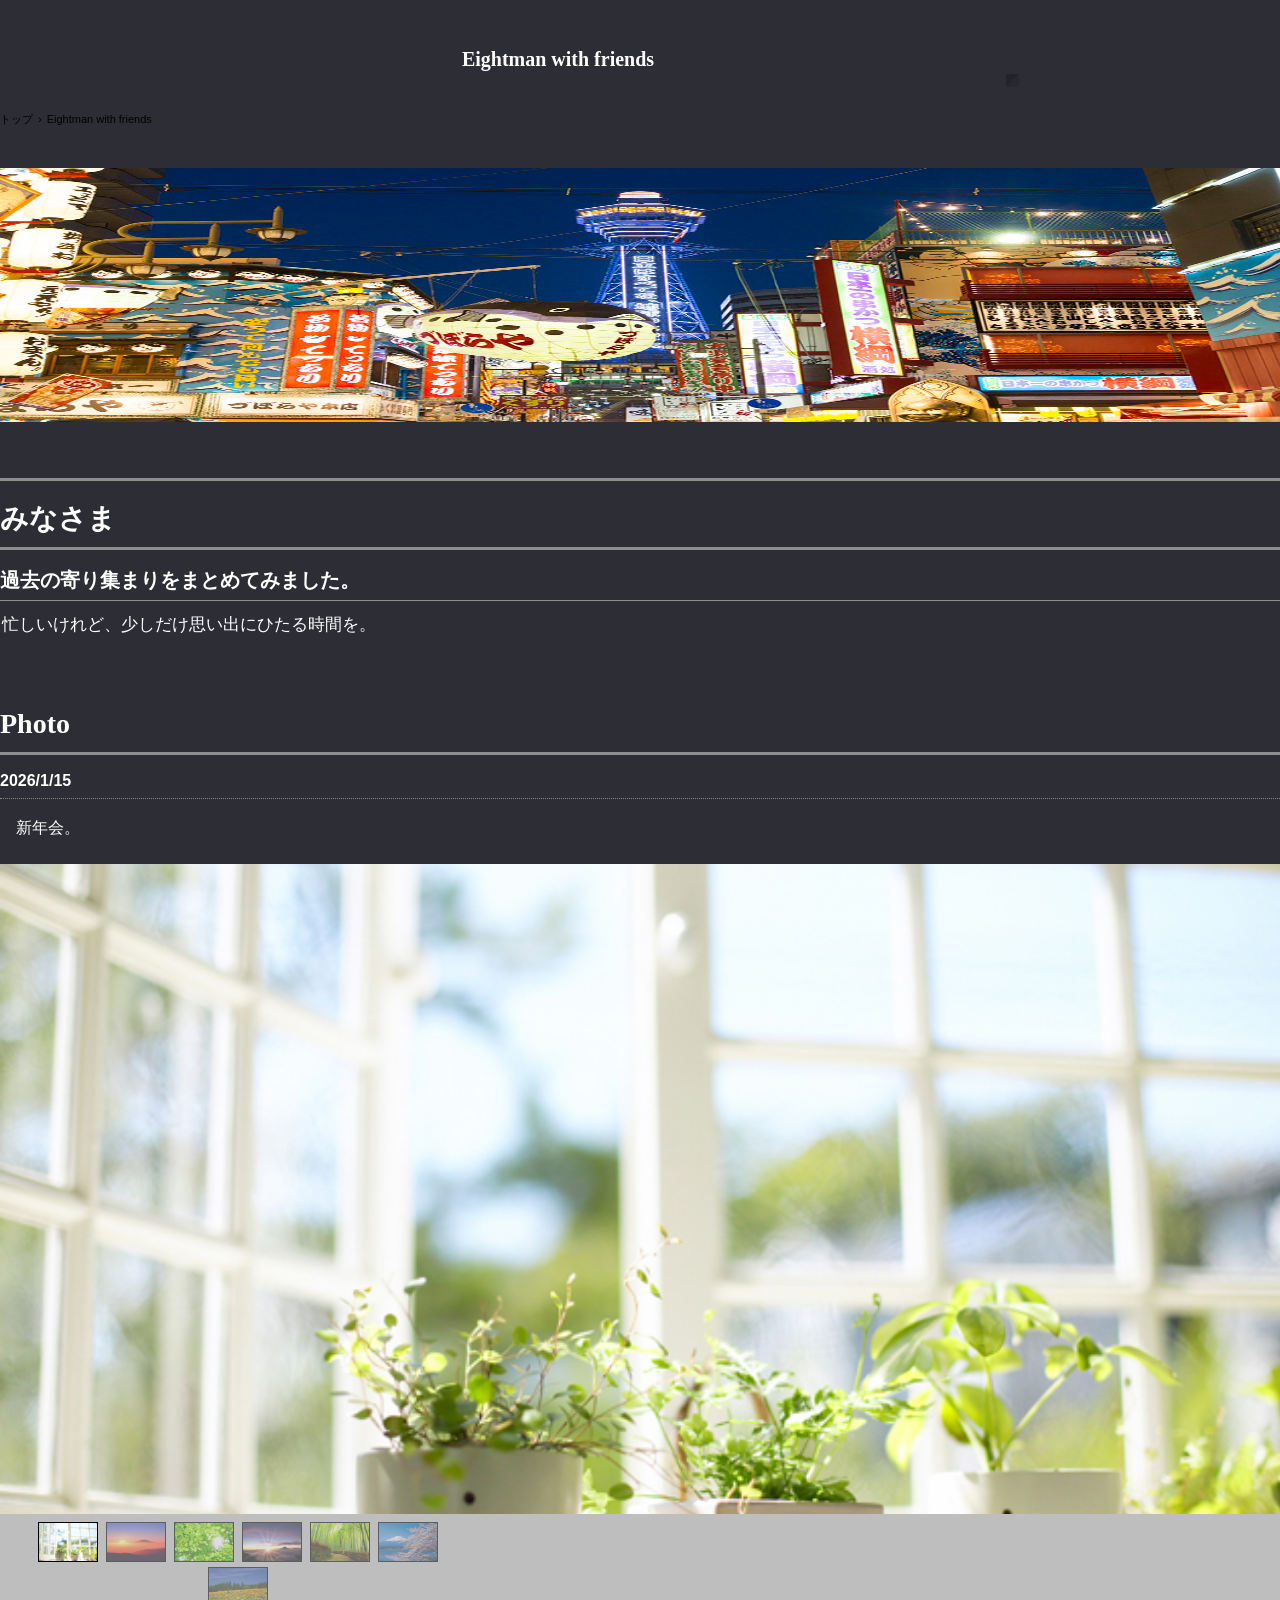
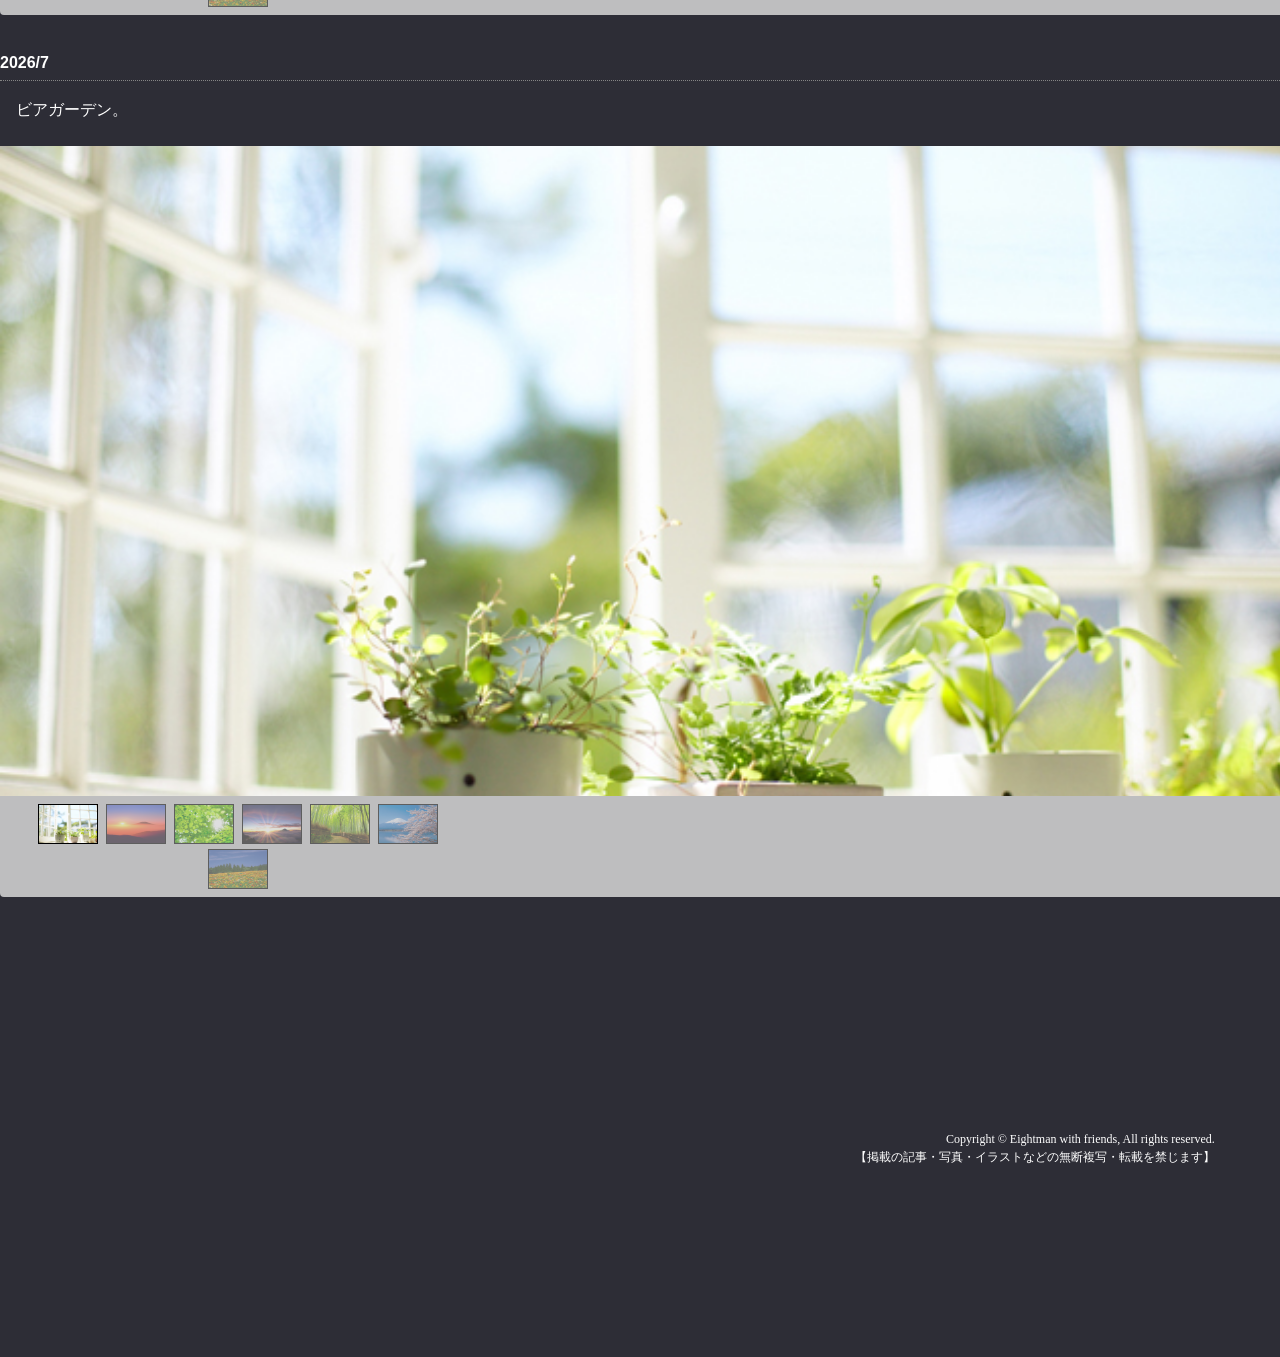
==== commit d6a0c5ba: "Add files via upload" ====
--- a/custom.html
+++ b/custom.html
@@ -69,4 +69,5 @@
 <footer id="colophon" class="site-footer sp-part-top sp-footer2" role="contentinfo">
 <div id="colophon-inner" class="sp-part-top sp-footer-inner">
 <div id="sp-block-container-1" class="sp-part-top sp-block-container">
-<p class="copyright paragraph" style="text-align : right;">Copyright &copy; Eightman with friends, All rights reserved.</p></div></div></footer></div><script type="text/javascript" src="navigation.js"></script></body></html>+<p class="copyright paragraph" style="text-align : right;">Copyright &copy; Eightman with friends, All rights reserved.<br>
+【掲載の記事・写真・イラストなどの無断複写・転載を禁じます】</p></div></div></footer></div><script type="text/javascript" src="navigation.js"></script></body></html>
--- a/style.css
+++ b/style.css
@@ -1442,6 +1442,87 @@
   }
 }
 
+#sp-site-branding2-1{
+  padding-top : 0px;
+}
+
+#sp-site-branding2-1 .extra{
+  display : none;
+}
+
+#sp-site-branding2-1 .site-description{
+  display : none;
+}
+
+#sp-site-branding2-1 .site-title{
+  background-image : url(img/site-title.png);
+  background-repeat : no-repeat;
+  overflow : hidden;
+}
+
+#sp-site-branding2-1 .site-title a{
+  text-indent : -9999px;
+  width : 100%;
+  height : 100%;
+  display : block;
+}
+
+@media not screen, screen and (min-width: 569px) {
+
+  #sp-site-branding2-1{
+    padding-top : 40px;
+    float : left;
+  }
+
+  #sp-site-branding2-1 .site-title{
+    background-size : 230px 24px;
+    margin-top : 0px;
+    width : 230px;
+    height : 24px;
+  }
+}
+
+@media screen and (max-width: 568px) {
+
+  #sp-site-branding2-1{
+    padding-top : 27px;
+  }
+
+  #sp-site-branding2-1 .site-title{
+    background-size : 182px 19px;
+    margin-top : 0px;
+    margin-left : auto;
+    margin-right : auto;
+    width : 182px;
+    height : 19px;
+  }
+}
+
+#breadcrumb-list{
+  font-size : 1.1rem;
+  margin-top : 12px;
+  margin-bottom : 12px;
+}
+
+#breadcrumb-list > div{
+  color : #000000;
+  padding-bottom : 0px;
+  margin-top : 0px;
+  margin-right : 5px;
+  float : left;
+  display : block;
+}
+
+#breadcrumb-list > div > a{
+  color : #000000;
+  text-decoration : none;
+}
+
+#breadcrumb-list > div > a:hover{
+  color : #000000;
+  text-decoration : underline;
+}
+
 .page-toppage#content #page-content > .large{
   font-size : 1.2em;
 }
@@ -1529,85 +1610,13 @@
   color : #515151;
 }
 
-#breadcrumb-list{
-  font-size : 1.1rem;
-  margin-top : 12px;
-  margin-bottom : 12px;
-}
-
-#breadcrumb-list > div{
-  color : #000000;
-  padding-bottom : 0px;
-  margin-top : 0px;
-  margin-right : 5px;
-  float : left;
-  display : block;
-}
-
-#breadcrumb-list > div > a{
-  color : #000000;
-  text-decoration : none;
-}
-
-#breadcrumb-list > div > a:hover{
-  color : #000000;
-  text-decoration : underline;
-}
-
-#sp-site-branding2-1{
-  padding-top : 0px;
-}
-
-#sp-site-branding2-1 .extra{
-  display : none;
-}
-
-#sp-site-branding2-1 .site-description{
-  display : none;
-}
-
-#sp-site-branding2-1 .site-title{
-  background-image : url(img/site-title.png);
-  background-repeat : no-repeat;
-  overflow : hidden;
-}
-
-#sp-site-branding2-1 .site-title a{
-  text-indent : -9999px;
-  width : 100%;
-  height : 100%;
-  display : block;
-}
-
-@media not screen, screen and (min-width: 569px) {
-
-  #sp-site-branding2-1{
-    padding-top : 40px;
-    float : left;
-  }
-
-  #sp-site-branding2-1 .site-title{
-    background-size : 230px 24px;
-    margin-top : 0px;
-    width : 230px;
-    height : 24px;
-  }
-}
-
-@media screen and (max-width: 568px) {
-
-  #sp-site-branding2-1{
-    padding-top : 27px;
-  }
-
-  #sp-site-branding2-1 .site-title{
-    background-size : 182px 19px;
-    margin-top : 0px;
-    margin-left : auto;
-    margin-right : auto;
-    width : 182px;
-    height : 19px;
-  }
+#sp-block-container-1 .copyright{
+  font-size : 1.2rem;
+  padding-top : 15px;
+  padding-left : 20px;
+  padding-bottom : 15px;
+  margin-top : 0px;
+  margin-bottom : 0px;
 }
 
 .page-custom#content #page-content{
@@ -2005,15 +2014,6 @@
 
 .page-custom#content #page-content > ul:not(.sp-list) > ul > li:nth-of-type(1){
   padding-top : 0px;
-}
-
-#sp-block-container-1 .copyright{
-  font-size : 1.2rem;
-  padding-top : 15px;
-  padding-left : 20px;
-  padding-bottom : 15px;
-  margin-top : 0px;
-  margin-bottom : 0px;
 }
 
 #sp-button-1{
@@ -2119,6 +2119,10 @@
   border-bottom-color : #858585;
 }
 
+#sp-image-2{
+  max-width : 100%;
+}
+
 #sp-page-title-1{
   background-color : #ffffff;
   background-image : none;
@@ -2178,10 +2182,6 @@
   margin-bottom : 0px;
 }
 
-#sp-image-2{
-  max-width : 100%;
-}
-
 .page-custom#content #page-content > h1{
   font-family : "游ゴシック";
   color : #ffffff;
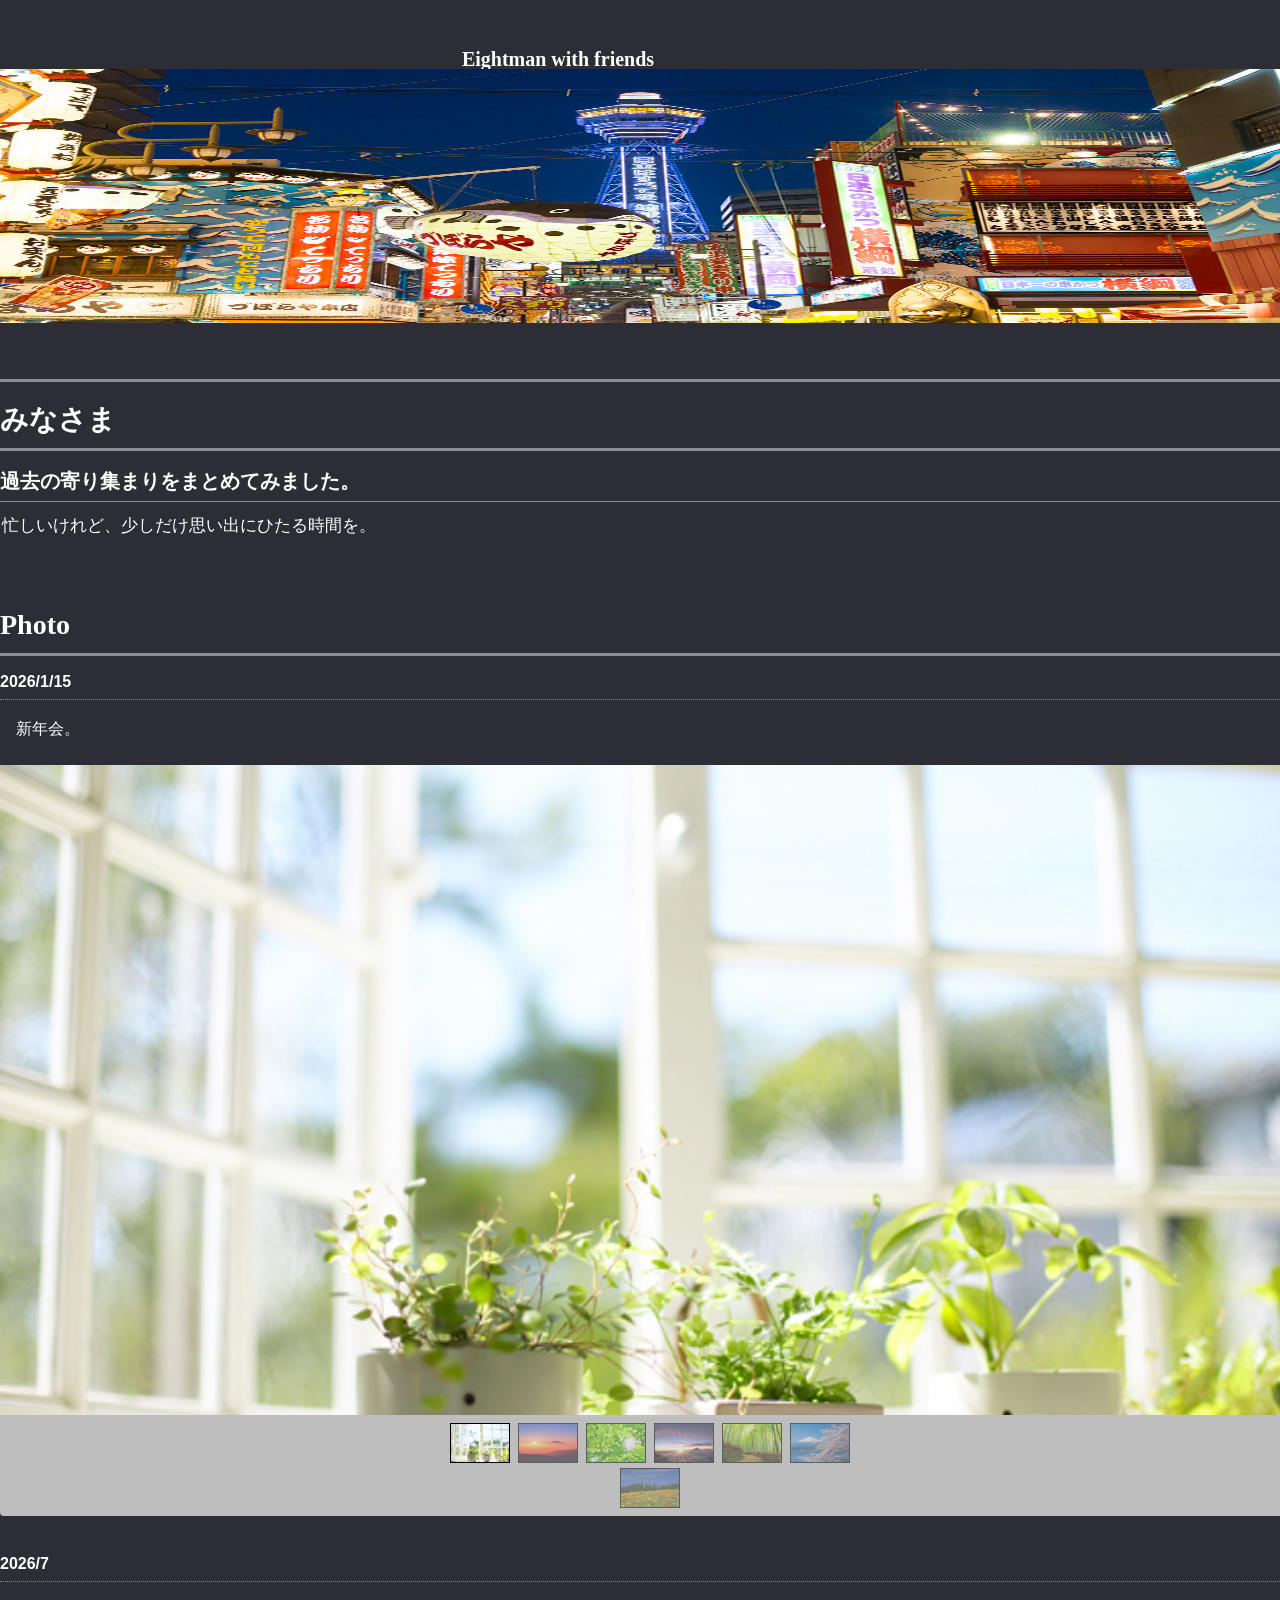
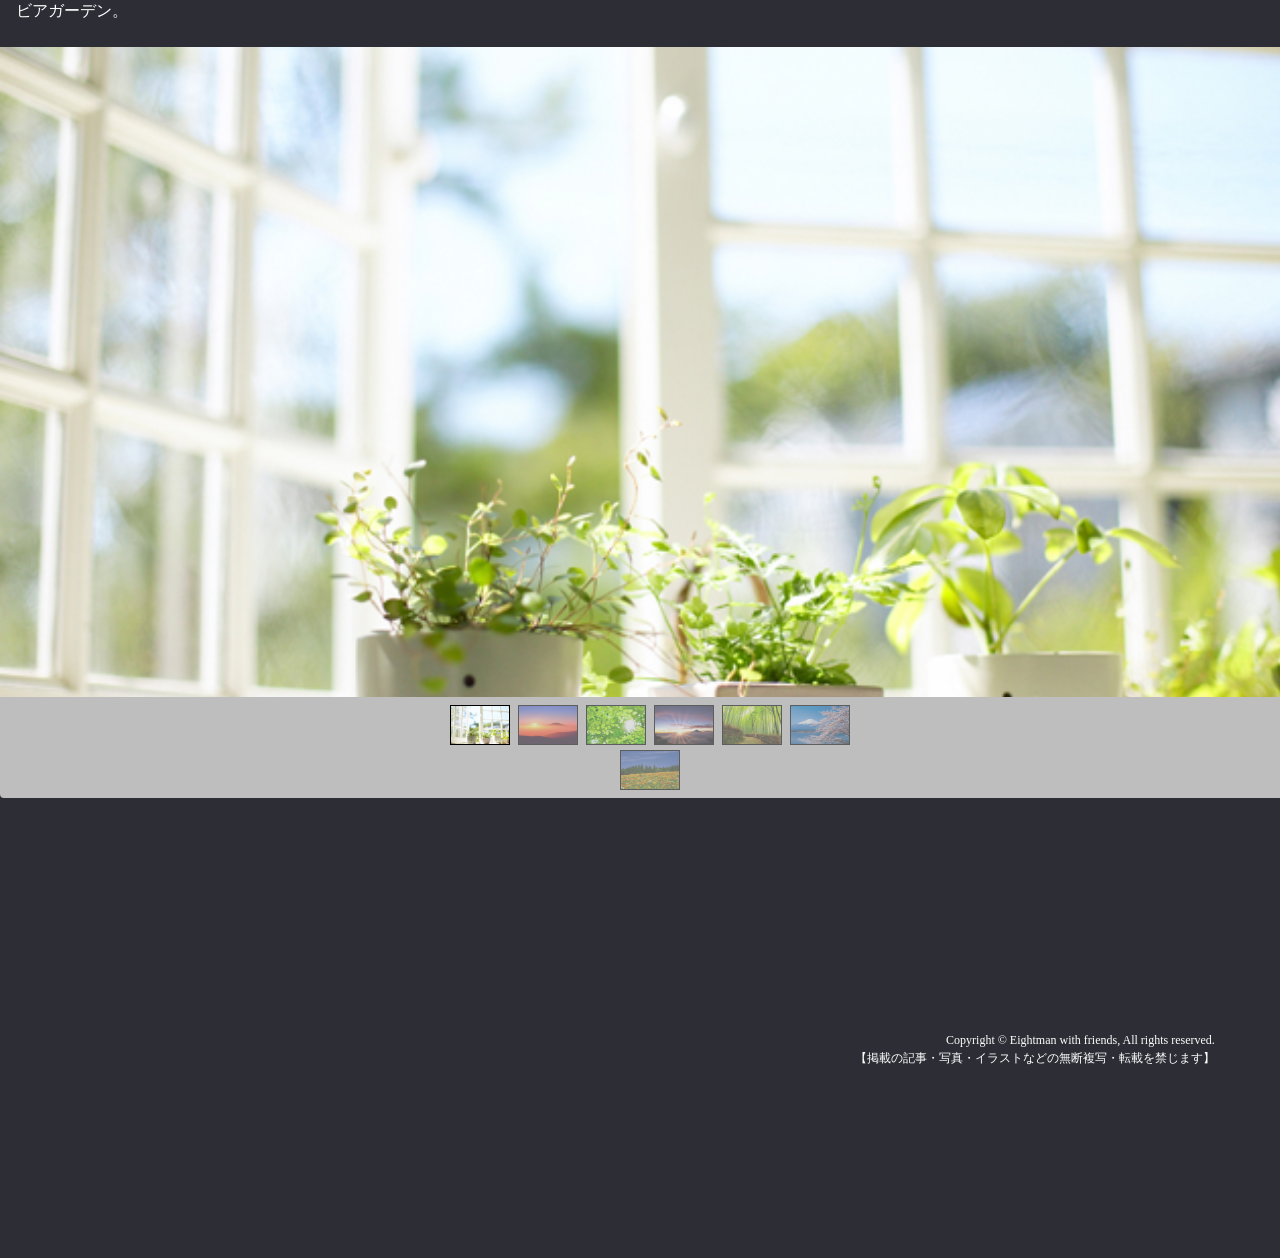
==== commit 129c06ca: "Add files via upload" ====
--- a/custom.html
+++ b/custom.html
@@ -6,9 +6,9 @@
 <title>Eightman with friends | Eightman with friendsのホームページ</title><!--[if lt IE 9]>
 <script src="html5.js" type="text/javascript"></script>
 <![endif]-->
-<script type="text/javascript" src="img/jquery.min.js"></script>
-<link rel="stylesheet" type="text/css" href="img/camera.css">
-<script type="text/javascript" src="img/jquery.mobile.customized.min.js"></script> <script type="text/javascript" src="img/camera.min.js"></script> <script type="text/javascript" src="img/jquery.easing.1.3.js"></script> <script><!--
+<script type="text/javascript" src="img/jquery2.min.js"></script>
+<link rel="stylesheet" type="text/css" href="img/camera2.css">
+<script type="text/javascript" src="img/jquery2.mobile.customized.min.js"></script> <script type="text/javascript" src="img/camera2.min.js"></script> <script type="text/javascript" src="img/jquery2.easing.1.3.js"></script> <script><!--
 jQuery(function(){jQuery( '#hpb-slideshow-sp-photo-motion-1' ).camera({ fx: 'scrollLeft', loader: 'none', pagination: false, thumbnails: true, hover: true, navigation: true, playPause: true, time: 3000, height: '50%', portrait: false, minHeight: '0px' });});
 --></script> <script><!--
 jQuery(function(){jQuery( '#hpb-slideshow-sp-photo-motion-2' ).camera({ fx: 'scrollLeft', loader: 'none', pagination: false, thumbnails: true, hover: true, navigation: true, playPause: true, time: 3000, height: '50%', portrait: false, minHeight: '0px' });});
@@ -25,18 +25,11 @@
 <h2 class="site-description sp-part-top sp-catchphrase" id="">息抜きに。</h2>
 <div class="extra sp-part-top sp-site-branding-extra" style="min-height: 20px" id="sp-site-branding-extra-1"></div></div></div></header>
 <div id="main" class="site-main sp-part-top sp-main">
-<div id="contenthead" class="sp-part-top sp-content-header">
-<div id="breadcrumb-list" itemscope="" itemtype="http://schema.org/BreadcrumbList" class="sp-part-top sp-bread-crumb">
-<div itemprop="itemListElement" itemscope="" itemtype="http://schema.org/ListItem"><a itemprop="item" href="index.html"><span itemprop="name">トップ</span></a>
-<meta itemprop="position" content="1"></div>
-<div>›</div>
-<div itemprop="itemListElement" itemscope="" itemtype="http://schema.org/ListItem"><span itemprop="name">Eightman with friends</span>
-<meta itemprop="position" content="2"></div></div></div>
 <div id="main-inner">
 <div id="primary" class="content-area">
 <div id="content" class="site-content sp-part-top sp-content page-custom" role="main">
 <article>
-<div id="page-content" class="sp-part-top sp-block-container"><a style="display: block"><img id="sp-image-2" src="img/ai500_sc001.jpg" class="sp-part-top sp-image"></a>
+<div id="page-content" class="sp-part-top sp-block-container"><a style="display: block"><img id="sp-image-1" src="img/ai500_sc2.jpg" class="sp-part-top sp-image"></a>
 <h1 class="paragraph"> </h1>
 <h1 class="paragraph">みなさま</h1>
 <h2 class="paragraph">過去の寄り集まりをまとめてみました。</h2>
@@ -47,25 +40,25 @@
   <dd>新年会。</dl>
 <div id="sp-photo-motion-1" class="sp-part-top sp-photo-motion">
 <div id="hpb-slideshow-sp-photo-motion-1" data-height-ratio="50" data-bgsize-contain="false">
-<div data-src="img/11004008937.jpg" data-thumb="img/11004008937.jpg"></div>
-<div data-src="img/11076001992.jpg" data-thumb="img/11076001992.jpg"></div>
-<div data-src="img/11076003414.jpg" data-thumb="img/11076003414.jpg"></div>
-<div data-src="img/11076004075.jpg" data-thumb="img/11076004075.jpg"></div>
-<div data-src="img/11076009669.jpg" data-thumb="img/11076009669.jpg"></div>
-<div data-src="img/28144009241.jpg" data-thumb="img/28144009241.jpg"></div>
-<div data-src="img/28144086661.jpg" data-thumb="img/28144086661.jpg"></div></div></div><br>
+<div data-src="img/110040089372.jpg" data-thumb="img/110040089372.jpg"></div>
+<div data-src="img/110760019922.jpg" data-thumb="img/110760019922.jpg"></div>
+<div data-src="img/110760034142.jpg" data-thumb="img/110760034142.jpg"></div>
+<div data-src="img/110760040752.jpg" data-thumb="img/110760040752.jpg"></div>
+<div data-src="img/110760096692.jpg" data-thumb="img/110760096692.jpg"></div>
+<div data-src="img/281440092412.jpg" data-thumb="img/281440092412.jpg"></div>
+<div data-src="img/281440866612.jpg" data-thumb="img/281440866612.jpg"></div></div></div><br>
 <dl id="sp-definition-list-2" class="sp-part-top sp-definition-list">
   <dt>2026/7
   <dd>ビアガーデン。</dl>
 <div id="sp-photo-motion-2" class="sp-part-top sp-photo-motion">
 <div id="hpb-slideshow-sp-photo-motion-2" data-height-ratio="50" data-bgsize-contain="false">
-<div data-src="img/11004008937.jpg" data-thumb="img/11004008937.jpg"></div>
-<div data-src="img/11076001992.jpg" data-thumb="img/11076001992.jpg"></div>
-<div data-src="img/11076003414.jpg" data-thumb="img/11076003414.jpg"></div>
-<div data-src="img/11076004075.jpg" data-thumb="img/11076004075.jpg"></div>
-<div data-src="img/11076009669.jpg" data-thumb="img/11076009669.jpg"></div>
-<div data-src="img/28144009241.jpg" data-thumb="img/28144009241.jpg"></div>
-<div data-src="img/28144086661.jpg" data-thumb="img/28144086661.jpg"></div></div></div><br><br><br><br><br></div></article></div></div></div></div>
+<div data-src="img/110040089372.jpg" data-thumb="img/110040089372.jpg"></div>
+<div data-src="img/110760019922.jpg" data-thumb="img/110760019922.jpg"></div>
+<div data-src="img/110760034142.jpg" data-thumb="img/110760034142.jpg"></div>
+<div data-src="img/110760040752.jpg" data-thumb="img/110760040752.jpg"></div>
+<div data-src="img/110760096692.jpg" data-thumb="img/110760096692.jpg"></div>
+<div data-src="img/281440092412.jpg" data-thumb="img/281440092412.jpg"></div>
+<div data-src="img/281440866612.jpg" data-thumb="img/281440866612.jpg"></div></div></div><br><br><br><br><br></div></article></div></div></div></div>
 <footer id="colophon" class="site-footer sp-part-top sp-footer2" role="contentinfo">
 <div id="colophon-inner" class="sp-part-top sp-footer-inner">
 <div id="sp-block-container-1" class="sp-part-top sp-block-container">
--- a/img/camera2.css
+++ b/img/camera2.css
@@ -0,0 +1,1076 @@
+/**************************
+*
+*	GENERAL
+*
+**************************/
+.camera_wrap a, .camera_wrap img, 
+.camera_wrap ol, .camera_wrap ul, .camera_wrap li,
+.camera_wrap table, .camera_wrap tbody, .camera_wrap tfoot, .camera_wrap thead, .camera_wrap tr, .camera_wrap th, .camera_wrap td .camera_thumbs_wrap a, .camera_thumbs_wrap img, 
+.camera_thumbs_wrap ol, .camera_thumbs_wrap ul, .camera_thumbs_wrap li,
+.camera_thumbs_wrap table, .camera_thumbs_wrap tbody, .camera_thumbs_wrap tfoot, .camera_thumbs_wrap thead, .camera_thumbs_wrap tr, .camera_thumbs_wrap th, .camera_thumbs_wrap td{
+	background: none;
+	border: 0;
+	font: inherit;
+	font-size: 100%;
+	margin: 0;
+	padding: 0;
+	vertical-align: baseline;
+	list-style: none
+;
+}
+.camera_wrap{
+	display: none;
+	float: left;
+	position: relative;
+	z-index: 0;
+}
+.camera_wrap img{
+	max-width: none!important;
+}
+.camera_fakehover{
+	height: 100%;
+	min-height: 60px;
+	position: relative;
+	width: 100%;
+	z-index: 1;
+}
+.camera_wrap{
+	width: 100%;
+}
+.camera_src{
+	display: none;
+}
+.cameraCont, .cameraContents{
+	height: 100%;
+	position: relative;
+	width: 100%;
+	z-index: 1;
+}
+.cameraSlide{
+	bottom: 0;
+	left: 0;
+	position: absolute;
+	right: 0;
+	top: 0;
+	width: 100%;
+}
+.cameraContent{
+	bottom: 0;
+	display: none;
+	left: 0;
+	position: absolute;
+	right: 0;
+	top: 0;
+	width: 100%;
+}
+.camera_target{
+	bottom: 0;
+	height: 100%;
+	left: 0;
+	overflow: hidden;
+	position: absolute;
+	right: 0;
+	text-align: left;
+	top: 0;
+	width: 100%;
+	z-index: 0;
+}
+.camera_overlayer{
+	bottom: 0;
+	height: 100%;
+	left: 0;
+	overflow: hidden;
+	position: absolute;
+	right: 0;
+	top: 0;
+	width: 100%;
+	z-index: 0;
+}
+.camera_target_content{
+	bottom: 0;
+	left: 0;
+	overflow: hidden;
+	position: absolute;
+	right: 0;
+	top: 0;
+	z-index: 2;
+}
+.camera_target_content .camera_link{
+    background : url(blank2.gif) 0% 0% / auto auto repeat scroll padding-box border-box transparent;
+	display: block;
+	height: 100%;
+	text-decoration: none;
+}
+.camera_loader{
+    background : url(camera-loader2.gif) center center / auto auto no-repeat scroll padding-box border-box #ffffff;
+	background : url(camera-loader2.gif) center center / auto auto no-repeat scroll padding-box border-box rgba(255, 255, 255, 0.9);
+	border: 1px solid #ffffff;
+	-webkit-border-radius: 18px;
+	-moz-border-radius: 18px;
+	border-radius: 18px;
+	height: 36px;
+	left: 50%;
+	overflow: hidden;
+	position: absolute;
+	margin: -18px 0 0 -18px;
+	top: 50%;
+	width: 36px;
+	z-index: 3;
+}
+.camera_bar{
+	bottom: 0;
+	left: 0;
+	overflow: hidden;
+	position: absolute;
+	right: 0;
+	top: 0;
+	z-index: 3;
+}
+.camera_thumbs_wrap.camera_left .camera_bar, .camera_thumbs_wrap.camera_right .camera_bar{
+	height: 100%;
+	position: absolute;
+	width: auto;
+}
+.camera_thumbs_wrap.camera_bottom .camera_bar, .camera_thumbs_wrap.camera_top .camera_bar{
+	height: auto;
+	position: absolute;
+	width: 100%;
+}
+.camera_nav_cont{
+	height: 65px;
+	overflow: hidden;
+	position: absolute;
+	right: 9px;
+	top: 15px;
+	width: 120px;
+	z-index: 4;
+}
+.camera_caption{
+	bottom: 0;
+	display: block;
+	position: absolute;
+	width: 100%;
+}
+.camera_caption > div{
+	padding: 10px 20px;
+}
+.camerarelative{
+	overflow: hidden;
+	position: relative;
+}
+.imgFake{
+	cursor: pointer;
+}
+.camera_prevThumbs{
+	bottom: 4px;
+	cursor: pointer;
+	left: 0;
+	position: absolute;
+	top: 4px;
+	visibility: hidden;
+	width: 30px;
+	z-index: 10;
+}
+.camera_prevThumbs div{
+	background : url(camera_skins2.png) -160px 0px / auto auto no-repeat scroll padding-box border-box transparent;
+	display: block;
+	height: 40px;
+	margin-top: -20px;
+	position: absolute;
+	top: 50%;
+	width: 30px;
+}
+.camera_nextThumbs{
+	bottom: 4px;
+	cursor: pointer;
+	position: absolute;
+	right: 0;
+	top: 4px;
+	visibility: hidden;
+	width: 30px;
+	z-index: 10;
+}
+.camera_nextThumbs div{
+	background : url(camera_skins2.png) -190px 0px / auto auto no-repeat scroll padding-box border-box transparent;
+	display: block;
+	height: 40px;
+	margin-top: -20px;
+	position: absolute;
+	top: 50%;
+	width: 30px;
+}
+.camera_command_wrap .hideNav{
+	display: none;
+}
+.camera_command_wrap{
+	left: 0;
+	position: relative;
+	right:0;
+	z-index: 4;
+}
+.camera_wrap .camera_pag .camera_pag_ul{
+	list-style: none;
+	margin: 0;
+	padding: 0;
+	text-align: right;
+}
+.camera_wrap .camera_pag .camera_pag_ul li{
+	-webkit-border-radius: 8px;
+	-moz-border-radius: 8px;
+	border-radius: 8px;
+	cursor: pointer;
+	display: inline-block;
+	height: 16px;
+	margin: 20px 5px;
+	position: relative;
+	text-align: left;
+	text-indent: -9999px;
+	width: 16px;
+}
+.camera_commands_emboss .camera_pag .camera_pag_ul li{
+	-moz-box-shadow:
+		0px 1px 0px rgba(255,255,255,1),
+		inset 0px 1px 1px rgba(0,0,0,0.2);
+	-webkit-box-shadow:
+		0px 1px 0px rgba(255,255,255,1),
+		inset 0px 1px 1px rgba(0,0,0,0.2);
+	box-shadow:
+		0px 1px 0px rgba(255,255,255,1),
+		inset 0px 1px 1px rgba(0,0,0,0.2);
+}
+.camera_wrap .camera_pag .camera_pag_ul li > span{
+	-webkit-border-radius: 5px;
+	-moz-border-radius: 5px;
+	border-radius: 5px;
+	height: 8px;
+	left: 4px;
+	overflow: hidden;
+	position: absolute;
+	top: 4px;
+	width: 8px;
+}
+.camera_commands_emboss .camera_pag .camera_pag_ul li:hover > span{
+	-moz-box-shadow:
+		0px 1px 0px rgba(255,255,255,1),
+		inset 0px 1px 1px rgba(0,0,0,0.2);
+	-webkit-box-shadow:
+		0px 1px 0px rgba(255,255,255,1),
+		inset 0px 1px 1px rgba(0,0,0,0.2);
+	box-shadow:
+		0px 1px 0px rgba(255,255,255,1),
+		inset 0px 1px 1px rgba(0,0,0,0.2);
+}
+.camera_wrap .camera_pag .camera_pag_ul li.cameracurrent > span {
+	-moz-box-shadow: 0;
+	-webkit-box-shadow: 0;
+	box-shadow: 0;
+}
+.camera_pag_ul li img{
+	display: none;
+	position: absolute;
+}
+.camera_pag_ul .thumb_arrow{
+    border-left: 4px solid transparent;
+    border-right: 4px solid transparent;
+    border-top: 4px solid;
+	top: 0;
+	left: 50%;
+	margin-left: -4px;
+	position: absolute;
+}
+.camera_prev, .camera_next, .camera_commands{
+	cursor: pointer;
+	height: 40px;
+	margin-top: -20px;
+	position: absolute;
+	top: 50%;
+	width: 40px;
+	z-index: 2;
+}
+.camera_prev{
+	left: 0;
+}
+.camera_prev > span{
+	background : url(camera_skins2.png) 0px 0px / auto auto no-repeat scroll padding-box border-box transparent;
+	display: block;
+	height: 40px;
+	width: 40px;
+}
+.camera_next{
+	right: 0;
+}
+.camera_next > span{
+	background : url(camera_skins2.png) -40px 0px / auto auto no-repeat scroll padding-box border-box transparent;
+	display: block;
+	height: 40px;
+	width: 40px;
+}
+.camera_commands{
+	right: 41px;
+}
+.camera_commands > .camera_play{
+	background : url(camera_skins2.png) -80px 0px / auto auto no-repeat scroll padding-box border-box transparent;
+	height: 40px;
+	width: 40px;
+}
+.camera_commands > .camera_stop{
+	background : url(camera_skins2.png) -120px 0px / auto auto no-repeat scroll padding-box border-box transparent;
+	display: block;
+	height: 40px;
+	width: 40px;
+}
+.camera_wrap .camera_pag .camera_pag_ul li{
+	-webkit-border-radius: 8px;
+	-moz-border-radius: 8px;
+	border-radius: 8px;
+	cursor: pointer;
+	display: inline-block;
+	height: 16px;
+	margin: 20px 5px;
+	position: relative;
+	text-indent: -9999px;
+	width: 16px;
+}
+.camera_thumbs_cont{
+	-webkit-border-bottom-right-radius: 4px;
+	-webkit-border-bottom-left-radius: 4px;
+	-moz-border-radius-bottomright: 4px;
+	-moz-border-radius-bottomleft: 4px;
+	border-bottom-right-radius: 4px;
+	border-bottom-left-radius: 4px;
+	overflow: hidden;
+	position: relative;
+	width: 100%;
+}
+.camera_commands_emboss .camera_thumbs_cont{
+	-moz-box-shadow:
+		0px 1px 0px rgba(255,255,255,1),
+		inset 0px 1px 1px rgba(0,0,0,0.2);
+	-webkit-box-shadow:
+		0px 1px 0px rgba(255,255,255,1),
+		inset 0px 1px 1px rgba(0,0,0,0.2);
+	box-shadow:
+		0px 1px 0px rgba(255,255,255,1),
+		inset 0px 1px 1px rgba(0,0,0,0.2);
+}
+.camera_thumbs_cont > div{
+	float: left;
+	width: 100%;
+}
+.camera_thumbs_cont ul{
+	overflow: hidden;
+	padding: 3px 4px 8px;
+	position: relative;
+	text-align: center;
+}
+.camera_thumbs_cont ul li{
+	display: inline;
+	padding: 0 4px;
+}
+.camera_thumbs_cont ul li > img{
+	border: 1px solid;
+	cursor: pointer;
+	margin-top: 5px;
+	vertical-align:bottom;
+}
+.camera_clear{
+	display: block;
+	clear: both;
+}
+.showIt{
+	display: none;
+}
+.camera_clear{
+	clear: both;
+	display: block;
+	height: 1px;
+	margin: -1px 0 25px;
+	position: relative;
+}
+/**************************
+*
+*	COLORS & SKINS
+*
+**************************/
+.pattern_1 .camera_overlayer{
+	background : url(overlay21.png) 0% 0% / auto auto repeat scroll padding-box border-box transparent;
+}
+.pattern_2 .camera_overlayer{
+	background : url(overlay22.png) 0% 0% / auto auto repeat scroll padding-box border-box transparent;
+}
+.pattern_3 .camera_overlayer{
+	background : url(overlay23.png) 0% 0% / auto auto repeat scroll padding-box border-box transparent;
+}
+.pattern_4 .camera_overlayer{
+	background : url(overlay24.png) 0% 0% / auto auto repeat scroll padding-box border-box transparent;
+}
+.pattern_5 .camera_overlayer{
+	background : url(overlay25.png) 0% 0% / auto auto repeat scroll padding-box border-box transparent;
+}
+.pattern_6 .camera_overlayer{
+	background : url(overlay26.png) 0% 0% / auto auto repeat scroll padding-box border-box transparent;
+}
+.pattern_7 .camera_overlayer{
+	background : url(overlay27.png) 0% 0% / auto auto repeat scroll padding-box border-box transparent;
+}
+.pattern_8 .camera_overlayer{
+	background : url(overlay28.png) 0% 0% / auto auto repeat scroll padding-box border-box transparent;
+}
+.pattern_9 .camera_overlayer{
+	background : url(overlay29.png) 0% 0% / auto auto repeat scroll padding-box border-box transparent;
+}
+.pattern_10 .camera_overlayer{
+	background : url(overlay30.png) 0% 0% / auto auto repeat scroll padding-box border-box transparent;
+}
+.camera_caption{
+	color: #fff;
+}
+.camera_caption > div{
+	background: #000;
+	background: rgba(0, 0, 0, 0.8);
+}
+.camera_wrap .camera_pag .camera_pag_ul li{
+	background: #b7b7b7;
+}
+.camera_wrap .camera_pag .camera_pag_ul li:hover > span{
+	background: #b7b7b7;
+}
+.camera_wrap .camera_pag .camera_pag_ul li.cameracurrent > span{
+	background: #434648;
+}
+.camera_pag_ul li img{
+	border: 4px solid #e6e6e6;
+	-moz-box-shadow: 0px 3px 6px rgba(0,0,0,.5);
+	-webkit-box-shadow: 0px 3px 6px rgba(0,0,0,.5);
+	box-shadow: 0px 3px 6px rgba(0,0,0,.5);
+}
+.camera_pag_ul .thumb_arrow{
+    border-top-color: #e6e6e6;
+}
+.camera_prevThumbs, .camera_nextThumbs, .camera_prev, .camera_next, .camera_commands, .camera_thumbs_cont{
+	background: #d8d8d8;
+	background: rgba(216, 216, 216, 0.85);
+}
+.camera_wrap .camera_pag .camera_pag_ul li{
+	background: #b7b7b7;
+}
+.camera_thumbs_cont ul li > img {
+	border-color: 1px solid #000;
+}
+/*AMBER SKIN*/
+.camera_amber_skin .camera_prevThumbs div{
+	background-position: -160px -160px;
+}
+.camera_amber_skin .camera_nextThumbs div{
+	background-position: -190px -160px;
+}
+.camera_amber_skin .camera_prev > span{
+	background-position: 0 -160px;
+}
+.camera_amber_skin .camera_next > span{
+	background-position: -40px -160px;
+}
+.camera_amber_skin .camera_commands > .camera_play{
+	background-position: -80px -160px;
+}
+.camera_amber_skin .camera_commands > .camera_stop{
+	background-position: -120px -160px;
+}
+/*ASH SKIN*/
+.camera_ash_skin .camera_prevThumbs div{
+	background-position: -160px -200px;
+}
+.camera_ash_skin .camera_nextThumbs div{
+	background-position: -190px -200px;
+}
+.camera_ash_skin .camera_prev > span{
+	background-position: 0 -200px;
+}
+.camera_ash_skin .camera_next > span{
+	background-position: -40px -200px;
+}
+.camera_ash_skin .camera_commands > .camera_play{
+	background-position: -80px -200px;
+}
+.camera_ash_skin .camera_commands > .camera_stop{
+	background-position: -120px -200px;
+}
+/*AZURE SKIN*/
+.camera_azure_skin .camera_prevThumbs div{
+	background-position: -160px -240px;
+}
+.camera_azure_skin .camera_nextThumbs div{
+	background-position: -190px -240px;
+}
+.camera_azure_skin .camera_prev > span{
+	background-position: 0 -240px;
+}
+.camera_azure_skin .camera_next > span{
+	background-position: -40px -240px;
+}
+.camera_azure_skin .camera_commands > .camera_play{
+	background-position: -80px -240px;
+}
+.camera_azure_skin .camera_commands > .camera_stop{
+	background-position: -120px -240px;
+}
+/*BEIGE SKIN*/
+.camera_beige_skin .camera_prevThumbs div{
+	background-position: -160px -120px;
+}
+.camera_beige_skin .camera_nextThumbs div{
+	background-position: -190px -120px;
+}
+.camera_beige_skin .camera_prev > span{
+	background-position: 0 -120px;
+}
+.camera_beige_skin .camera_next > span{
+	background-position: -40px -120px;
+}
+.camera_beige_skin .camera_commands > .camera_play{
+	background-position: -80px -120px;
+}
+.camera_beige_skin .camera_commands > .camera_stop{
+	background-position: -120px -120px;
+}
+/*BLACK SKIN*/
+.camera_black_skin .camera_prevThumbs div{
+	background-position: -160px -40px;
+}
+.camera_black_skin .camera_nextThumbs div{
+	background-position: -190px -40px;
+}
+.camera_black_skin .camera_prev > span{
+	background-position: 0 -40px;
+}
+.camera_black_skin .camera_next > span{
+	background-position: -40px -40px;
+}
+.camera_black_skin .camera_commands > .camera_play{
+	background-position: -80px -40px;
+}
+.camera_black_skin .camera_commands > .camera_stop{
+	background-position: -120px -40px;
+}
+/*BLUE SKIN*/
+.camera_blue_skin .camera_prevThumbs div{
+	background-position: -160px -280px;
+}
+.camera_blue_skin .camera_nextThumbs div{
+	background-position: -190px -280px;
+}
+.camera_blue_skin .camera_prev > span{
+	background-position: 0 -280px;
+}
+.camera_blue_skin .camera_next > span{
+	background-position: -40px -280px;
+}
+.camera_blue_skin .camera_commands > .camera_play{
+	background-position: -80px -280px;
+}
+.camera_blue_skin .camera_commands > .camera_stop{
+	background-position: -120px -280px;
+}
+/*BROWN SKIN*/
+.camera_brown_skin .camera_prevThumbs div{
+	background-position: -160px -320px;
+}
+.camera_brown_skin .camera_nextThumbs div{
+	background-position: -190px -320px;
+}
+.camera_brown_skin .camera_prev > span{
+	background-position: 0 -320px;
+}
+.camera_brown_skin .camera_next > span{
+	background-position: -40px -320px;
+}
+.camera_brown_skin .camera_commands > .camera_play{
+	background-position: -80px -320px;
+}
+.camera_brown_skin .camera_commands > .camera_stop{
+	background-position: -120px -320px;
+}
+/*BURGUNDY SKIN*/
+.camera_burgundy_skin .camera_prevThumbs div{
+	background-position: -160px -360px;
+}
+.camera_burgundy_skin .camera_nextThumbs div{
+	background-position: -190px -360px;
+}
+.camera_burgundy_skin .camera_prev > span{
+	background-position: 0 -360px;
+}
+.camera_burgundy_skin .camera_next > span{
+	background-position: -40px -360px;
+}
+.camera_burgundy_skin .camera_commands > .camera_play{
+	background-position: -80px -360px;
+}
+.camera_burgundy_skin .camera_commands > .camera_stop{
+	background-position: -120px -360px;
+}
+/*CHARCOAL SKIN*/
+.camera_charcoal_skin .camera_prevThumbs div{
+	background-position: -160px -400px;
+}
+.camera_charcoal_skin .camera_nextThumbs div{
+	background-position: -190px -400px;
+}
+.camera_charcoal_skin .camera_prev > span{
+	background-position: 0 -400px;
+}
+.camera_charcoal_skin .camera_next > span{
+	background-position: -40px -400px;
+}
+.camera_charcoal_skin .camera_commands > .camera_play{
+	background-position: -80px -400px;
+}
+.camera_charcoal_skin .camera_commands > .camera_stop{
+	background-position: -120px -400px;
+}
+/*CHOCOLATE SKIN*/
+.camera_chocolate_skin .camera_prevThumbs div{
+	background-position: -160px -440px;
+}
+.camera_chocolate_skin .camera_nextThumbs div{
+	background-position: -190px -440px;
+}
+.camera_chocolate_skin .camera_prev > span{
+	background-position: 0 -440px;
+}
+.camera_chocolate_skin .camera_next > span{
+	background-position: -40px -440px;
+}
+.camera_chocolate_skin .camera_commands > .camera_play{
+	background-position: -80px -440px;
+}
+.camera_chocolate_skin .camera_commands > .camera_stop{
+	background-position: -120px -440px	;
+}
+/*COFFEE SKIN*/
+.camera_coffee_skin .camera_prevThumbs div{
+	background-position: -160px -480px;
+}
+.camera_coffee_skin .camera_nextThumbs div{
+	background-position: -190px -480px;
+}
+.camera_coffee_skin .camera_prev > span{
+	background-position: 0 -480px;
+}
+.camera_coffee_skin .camera_next > span{
+	background-position: -40px -480px;
+}
+.camera_coffee_skin .camera_commands > .camera_play{
+	background-position: -80px -480px;
+}
+.camera_coffee_skin .camera_commands > .camera_stop{
+	background-position: -120px -480px	;
+}
+/*CYAN SKIN*/
+.camera_cyan_skin .camera_prevThumbs div{
+	background-position: -160px -520px;
+}
+.camera_cyan_skin .camera_nextThumbs div{
+	background-position: -190px -520px;
+}
+.camera_cyan_skin .camera_prev > span{
+	background-position: 0 -520px;
+}
+.camera_cyan_skin .camera_next > span{
+	background-position: -40px -520px;
+}
+.camera_cyan_skin .camera_commands > .camera_play{
+	background-position: -80px -520px;
+}
+.camera_cyan_skin .camera_commands > .camera_stop{
+	background-position: -120px -520px	;
+}
+/*FUCHSIA SKIN*/
+.camera_fuchsia_skin .camera_prevThumbs div{
+	background-position: -160px -560px;
+}
+.camera_fuchsia_skin .camera_nextThumbs div{
+	background-position: -190px -560px;
+}
+.camera_fuchsia_skin .camera_prev > span{
+	background-position: 0 -560px;
+}
+.camera_fuchsia_skin .camera_next > span{
+	background-position: -40px -560px;
+}
+.camera_fuchsia_skin .camera_commands > .camera_play{
+	background-position: -80px -560px;
+}
+.camera_fuchsia_skin .camera_commands > .camera_stop{
+	background-position: -120px -560px	;
+}
+/*GOLD SKIN*/
+.camera_gold_skin .camera_prevThumbs div{
+	background-position: -160px -600px;
+}
+.camera_gold_skin .camera_nextThumbs div{
+	background-position: -190px -600px;
+}
+.camera_gold_skin .camera_prev > span{
+	background-position: 0 -600px;
+}
+.camera_gold_skin .camera_next > span{
+	background-position: -40px -600px;
+}
+.camera_gold_skin .camera_commands > .camera_play{
+	background-position: -80px -600px;
+}
+.camera_gold_skin .camera_commands > .camera_stop{
+	background-position: -120px -600px	;
+}
+/*GREEN SKIN*/
+.camera_green_skin .camera_prevThumbs div{
+	background-position: -160px -640px;
+}
+.camera_green_skin .camera_nextThumbs div{
+	background-position: -190px -640px;
+}
+.camera_green_skin .camera_prev > span{
+	background-position: 0 -640px;
+}
+.camera_green_skin .camera_next > span{
+	background-position: -40px -640px;
+}
+.camera_green_skin .camera_commands > .camera_play{
+	background-position: -80px -640px;
+}
+.camera_green_skin .camera_commands > .camera_stop{
+	background-position: -120px -640px	;
+}
+/*GREY SKIN*/
+.camera_grey_skin .camera_prevThumbs div{
+	background-position: -160px -680px;
+}
+.camera_grey_skin .camera_nextThumbs div{
+	background-position: -190px -680px;
+}
+.camera_grey_skin .camera_prev > span{
+	background-position: 0 -680px;
+}
+.camera_grey_skin .camera_next > span{
+	background-position: -40px -680px;
+}
+.camera_grey_skin .camera_commands > .camera_play{
+	background-position: -80px -680px;
+}
+.camera_grey_skin .camera_commands > .camera_stop{
+	background-position: -120px -680px	;
+}
+/*INDIGO SKIN*/
+.camera_indigo_skin .camera_prevThumbs div{
+	background-position: -160px -720px;
+}
+.camera_indigo_skin .camera_nextThumbs div{
+	background-position: -190px -720px;
+}
+.camera_indigo_skin .camera_prev > span{
+	background-position: 0 -720px;
+}
+.camera_indigo_skin .camera_next > span{
+	background-position: -40px -720px;
+}
+.camera_indigo_skin .camera_commands > .camera_play{
+	background-position: -80px -720px;
+}
+.camera_indigo_skin .camera_commands > .camera_stop{
+	background-position: -120px -720px	;
+}
+/*KHAKI SKIN*/
+.camera_khaki_skin .camera_prevThumbs div{
+	background-position: -160px -760px;
+}
+.camera_khaki_skin .camera_nextThumbs div{
+	background-position: -190px -760px;
+}
+.camera_khaki_skin .camera_prev > span{
+	background-position: 0 -760px;
+}
+.camera_khaki_skin .camera_next > span{
+	background-position: -40px -760px;
+}
+.camera_khaki_skin .camera_commands > .camera_play{
+	background-position: -80px -760px;
+}
+.camera_khaki_skin .camera_commands > .camera_stop{
+	background-position: -120px -760px	;
+}
+/*LIME SKIN*/
+.camera_lime_skin .camera_prevThumbs div{
+	background-position: -160px -800px;
+}
+.camera_lime_skin .camera_nextThumbs div{
+	background-position: -190px -800px;
+}
+.camera_lime_skin .camera_prev > span{
+	background-position: 0 -800px;
+}
+.camera_lime_skin .camera_next > span{
+	background-position: -40px -800px;
+}
+.camera_lime_skin .camera_commands > .camera_play{
+	background-position: -80px -800px;
+}
+.camera_lime_skin .camera_commands > .camera_stop{
+	background-position: -120px -800px	;
+}
+/*MAGENTA SKIN*/
+.camera_magenta_skin .camera_prevThumbs div{
+	background-position: -160px -840px;
+}
+.camera_magenta_skin .camera_nextThumbs div{
+	background-position: -190px -840px;
+}
+.camera_magenta_skin .camera_prev > span{
+	background-position: 0 -840px;
+}
+.camera_magenta_skin .camera_next > span{
+	background-position: -40px -840px;
+}
+.camera_magenta_skin .camera_commands > .camera_play{
+	background-position: -80px -840px;
+}
+.camera_magenta_skin .camera_commands > .camera_stop{
+	background-position: -120px -840px	;
+}
+/*MAROON SKIN*/
+.camera_maroon_skin .camera_prevThumbs div{
+	background-position: -160px -880px;
+}
+.camera_maroon_skin .camera_nextThumbs div{
+	background-position: -190px -880px;
+}
+.camera_maroon_skin .camera_prev > span{
+	background-position: 0 -880px;
+}
+.camera_maroon_skin .camera_next > span{
+	background-position: -40px -880px;
+}
+.camera_maroon_skin .camera_commands > .camera_play{
+	background-position: -80px -880px;
+}
+.camera_maroon_skin .camera_commands > .camera_stop{
+	background-position: -120px -880px	;
+}
+/*ORANGE SKIN*/
+.camera_orange_skin .camera_prevThumbs div{
+	background-position: -160px -920px;
+}
+.camera_orange_skin .camera_nextThumbs div{
+	background-position: -190px -920px;
+}
+.camera_orange_skin .camera_prev > span{
+	background-position: 0 -920px;
+}
+.camera_orange_skin .camera_next > span{
+	background-position: -40px -920px;
+}
+.camera_orange_skin .camera_commands > .camera_play{
+	background-position: -80px -920px;
+}
+.camera_orange_skin .camera_commands > .camera_stop{
+	background-position: -120px -920px	;
+}
+/*OLIVE SKIN*/
+.camera_olive_skin .camera_prevThumbs div{
+	background-position: -160px -1080px;
+}
+.camera_olive_skin .camera_nextThumbs div{
+	background-position: -190px -1080px;
+}
+.camera_olive_skin .camera_prev > span{
+	background-position: 0 -1080px;
+}
+.camera_olive_skin .camera_next > span{
+	background-position: -40px -1080px;
+}
+.camera_olive_skin .camera_commands > .camera_play{
+	background-position: -80px -1080px;
+}
+.camera_olive_skin .camera_commands > .camera_stop{
+	background-position: -120px -1080px	;
+}
+/*PINK SKIN*/
+.camera_pink_skin .camera_prevThumbs div{
+	background-position: -160px -960px;
+}
+.camera_pink_skin .camera_nextThumbs div{
+	background-position: -190px -960px;
+}
+.camera_pink_skin .camera_prev > span{
+	background-position: 0 -960px;
+}
+.camera_pink_skin .camera_next > span{
+	background-position: -40px -960px;
+}
+.camera_pink_skin .camera_commands > .camera_play{
+	background-position: -80px -960px;
+}
+.camera_pink_skin .camera_commands > .camera_stop{
+	background-position: -120px -960px	;
+}
+/*PISTACHIO SKIN*/
+.camera_pistachio_skin .camera_prevThumbs div{
+	background-position: -160px -1040px;
+}
+.camera_pistachio_skin .camera_nextThumbs div{
+	background-position: -190px -1040px;
+}
+.camera_pistachio_skin .camera_prev > span{
+	background-position: 0 -1040px;
+}
+.camera_pistachio_skin .camera_next > span{
+	background-position: -40px -1040px;
+}
+.camera_pistachio_skin .camera_commands > .camera_play{
+	background-position: -80px -1040px;
+}
+.camera_pistachio_skin .camera_commands > .camera_stop{
+	background-position: -120px -1040px	;
+}
+/*PINK SKIN*/
+.camera_pink_skin .camera_prevThumbs div{
+	background-position: -160px -80px;
+}
+.camera_pink_skin .camera_nextThumbs div{
+	background-position: -190px -80px;
+}
+.camera_pink_skin .camera_prev > span{
+	background-position: 0 -80px;
+}
+.camera_pink_skin .camera_next > span{
+	background-position: -40px -80px;
+}
+.camera_pink_skin .camera_commands > .camera_play{
+	background-position: -80px -80px;
+}
+.camera_pink_skin .camera_commands > .camera_stop{
+	background-position: -120px -80px;
+}
+/*RED SKIN*/
+.camera_red_skin .camera_prevThumbs div{
+	background-position: -160px -1000px;
+}
+.camera_red_skin .camera_nextThumbs div{
+	background-position: -190px -1000px;
+}
+.camera_red_skin .camera_prev > span{
+	background-position: 0 -1000px;
+}
+.camera_red_skin .camera_next > span{
+	background-position: -40px -1000px;
+}
+.camera_red_skin .camera_commands > .camera_play{
+	background-position: -80px -1000px;
+}
+.camera_red_skin .camera_commands > .camera_stop{
+	background-position: -120px -1000px	;
+}
+/*TANGERINE SKIN*/
+.camera_tangerine_skin .camera_prevThumbs div{
+	background-position: -160px -1120px;
+}
+.camera_tangerine_skin .camera_nextThumbs div{
+	background-position: -190px -1120px;
+}
+.camera_tangerine_skin .camera_prev > span{
+	background-position: 0 -1120px;
+}
+.camera_tangerine_skin .camera_next > span{
+	background-position: -40px -1120px;
+}
+.camera_tangerine_skin .camera_commands > .camera_play{
+	background-position: -80px -1120px;
+}
+.camera_tangerine_skin .camera_commands > .camera_stop{
+	background-position: -120px -1120px	;
+}
+/*TURQUOISE SKIN*/
+.camera_turquoise_skin .camera_prevThumbs div{
+	background-position: -160px -1160px;
+}
+.camera_turquoise_skin .camera_nextThumbs div{
+	background-position: -190px -1160px;
+}
+.camera_turquoise_skin .camera_prev > span{
+	background-position: 0 -1160px;
+}
+.camera_turquoise_skin .camera_next > span{
+	background-position: -40px -1160px;
+}
+.camera_turquoise_skin .camera_commands > .camera_play{
+	background-position: -80px -1160px;
+}
+.camera_turquoise_skin .camera_commands > .camera_stop{
+	background-position: -120px -1160px	;
+}
+/*VIOLET SKIN*/
+.camera_violet_skin .camera_prevThumbs div{
+	background-position: -160px -1200px;
+}
+.camera_violet_skin .camera_nextThumbs div{
+	background-position: -190px -1200px;
+}
+.camera_violet_skin .camera_prev > span{
+	background-position: 0 -1200px;
+}
+.camera_violet_skin .camera_next > span{
+	background-position: -40px -1200px;
+}
+.camera_violet_skin .camera_commands > .camera_play{
+	background-position: -80px -1200px;
+}
+.camera_violet_skin .camera_commands > .camera_stop{
+	background-position: -120px -1200px	;
+}
+/*WHITE SKIN*/
+.camera_white_skin .camera_prevThumbs div{
+	background-position: -160px -80px;
+}
+.camera_white_skin .camera_nextThumbs div{
+	background-position: -190px -80px;
+}
+.camera_white_skin .camera_prev > span{
+	background-position: 0 -80px;
+}
+.camera_white_skin .camera_next > span{
+	background-position: -40px -80px;
+}
+.camera_white_skin .camera_commands > .camera_play{
+	background-position: -80px -80px;
+}
+.camera_white_skin .camera_commands > .camera_stop{
+	background-position: -120px -80px;
+}
+/*YELLOW SKIN*/
+.camera_yellow_skin .camera_prevThumbs div{
+	background-position: -160px -1240px;
+}
+.camera_yellow_skin .camera_nextThumbs div{
+	background-position: -190px -1240px;
+}
+.camera_yellow_skin .camera_prev > span{
+	background-position: 0 -1240px;
+}
+.camera_yellow_skin .camera_next > span{
+	background-position: -40px -1240px;
+}
+.camera_yellow_skin .camera_commands > .camera_play{
+	background-position: -80px -1240px;
+}
+.camera_yellow_skin .camera_commands > .camera_stop{
+	background-position: -120px -1240px	;
+}
+
+/* thumbnail*/
+.camera_thumbs_cont ul li {
+}
+
+.pix_thumb .camera_thumb{
+	width:60px;
+	height:40px;
+}
--- a/style.css
+++ b/style.css
@@ -1442,183 +1442,6 @@
   }
 }
 
-#sp-site-branding2-1{
-  padding-top : 0px;
-}
-
-#sp-site-branding2-1 .extra{
-  display : none;
-}
-
-#sp-site-branding2-1 .site-description{
-  display : none;
-}
-
-#sp-site-branding2-1 .site-title{
-  background-image : url(img/site-title.png);
-  background-repeat : no-repeat;
-  overflow : hidden;
-}
-
-#sp-site-branding2-1 .site-title a{
-  text-indent : -9999px;
-  width : 100%;
-  height : 100%;
-  display : block;
-}
-
-@media not screen, screen and (min-width: 569px) {
-
-  #sp-site-branding2-1{
-    padding-top : 40px;
-    float : left;
-  }
-
-  #sp-site-branding2-1 .site-title{
-    background-size : 230px 24px;
-    margin-top : 0px;
-    width : 230px;
-    height : 24px;
-  }
-}
-
-@media screen and (max-width: 568px) {
-
-  #sp-site-branding2-1{
-    padding-top : 27px;
-  }
-
-  #sp-site-branding2-1 .site-title{
-    background-size : 182px 19px;
-    margin-top : 0px;
-    margin-left : auto;
-    margin-right : auto;
-    width : 182px;
-    height : 19px;
-  }
-}
-
-#breadcrumb-list{
-  font-size : 1.1rem;
-  margin-top : 12px;
-  margin-bottom : 12px;
-}
-
-#breadcrumb-list > div{
-  color : #000000;
-  padding-bottom : 0px;
-  margin-top : 0px;
-  margin-right : 5px;
-  float : left;
-  display : block;
-}
-
-#breadcrumb-list > div > a{
-  color : #000000;
-  text-decoration : none;
-}
-
-#breadcrumb-list > div > a:hover{
-  color : #000000;
-  text-decoration : underline;
-}
-
-.page-toppage#content #page-content > .large{
-  font-size : 1.2em;
-}
-
-.page-toppage#content #page-content > .medium{
-  font-size : 1em;
-}
-
-.page-toppage#content #page-content > .small{
-  font-size : 0.9em;
-}
-
-.page-toppage#content #page-content > .x-large{
-  font-size : 1.5em;
-}
-
-.page-toppage#content #page-content > .x-small{
-  font-size : 0.8em;
-}
-
-.page-toppage#content #page-content > .xx-large{
-  font-size : 2em;
-}
-
-.page-toppage#content #page-content > .xx-small{
-  font-size : 0.7em;
-}
-
-.page-toppage#content #page-content > em{
-  font-style : oblique;
-  color : #515151;
-  border-bottom-width : 1px;
-  border-bottom-style : solid;
-  border-bottom-color : #515151;
-}
-
-.page-toppage#content #page-content > h1{
-  color : #000000;
-}
-
-.page-toppage#content #page-content > h2{
-  color : #000000;
-}
-
-.page-toppage#content #page-content > h3{
-  color : #000000;
-}
-
-.page-toppage#content #page-content > h4{
-  line-height : 1.2;
-  color : #000000;
-  text-align : left;
-  clear : both;
-}
-
-.page-toppage#content #page-content > h5{
-  font-size : 1.08em;
-  line-height : 1.2;
-  color : #000000;
-  text-align : left;
-  clear : both;
-}
-
-.page-toppage#content #page-content > h6{
-  font-size : 1em;
-  color : #000000;
-}
-
-.page-toppage#content #page-content > p{
-  line-height : 1.4;
-  color : #515151;
-  text-align : left;
-  margin-top : 0.5em;
-  margin-left : 1em;
-  margin-right : 1em;
-  margin-bottom : 0.5em;
-}
-
-.page-toppage#content #page-content > p.indent{
-  padding-left : 10px;
-}
-
-.page-toppage#content #page-content > strong{
-  font-weight : bold;
-  color : #515151;
-}
-
-#sp-block-container-1 .copyright{
-  font-size : 1.2rem;
-  padding-top : 15px;
-  padding-left : 20px;
-  padding-bottom : 15px;
-  margin-top : 0px;
-  margin-bottom : 0px;
-}
-
 .page-custom#content #page-content{
   line-height : 2;
   padding-top : 20px;
@@ -1997,7 +1820,7 @@
 }
 
 .page-custom#content #page-content > ul:not(.sp-list) li{
-  background-image : url(img/icon-arrow-right.png);
+  background-image : url(img/icon-arrow-right2.png);
   background-repeat : no-repeat;
   background-position : left 12px;
   background-size : 3px 5px;
@@ -2014,6 +1837,15 @@
 
 .page-custom#content #page-content > ul:not(.sp-list) > ul > li:nth-of-type(1){
   padding-top : 0px;
+}
+
+#sp-block-container-1 .copyright{
+  font-size : 1.2rem;
+  padding-top : 15px;
+  padding-left : 20px;
+  padding-bottom : 15px;
+  margin-top : 0px;
+  margin-bottom : 0px;
 }
 
 #sp-button-1{
@@ -2061,6 +1893,62 @@
   outline-color : black;
 }
 
+#sp-site-branding2-1{
+  padding-top : 0px;
+}
+
+#sp-site-branding2-1 .extra{
+  display : none;
+}
+
+#sp-site-branding2-1 .site-description{
+  display : none;
+}
+
+#sp-site-branding2-1 .site-title{
+  background-image : url(img/site-title2.png);
+  background-repeat : no-repeat;
+  overflow : hidden;
+}
+
+#sp-site-branding2-1 .site-title a{
+  text-indent : -9999px;
+  width : 100%;
+  height : 100%;
+  display : block;
+}
+
+@media not screen, screen and (min-width: 569px) {
+
+  #sp-site-branding2-1{
+    padding-top : 40px;
+    float : left;
+  }
+
+  #sp-site-branding2-1 .site-title{
+    background-size : 230px 24px;
+    margin-top : 0px;
+    width : 230px;
+    height : 24px;
+  }
+}
+
+@media screen and (max-width: 568px) {
+
+  #sp-site-branding2-1{
+    padding-top : 27px;
+  }
+
+  #sp-site-branding2-1 .site-title{
+    background-size : 182px 19px;
+    margin-top : 0px;
+    margin-left : auto;
+    margin-right : auto;
+    width : 182px;
+    height : 19px;
+  }
+}
+
 #sp-definition-list-1, #sp-definition-list-2{
   padding-top : 0px;
   padding-left : 0px;
@@ -2119,7 +2007,7 @@
   border-bottom-color : #858585;
 }
 
-#sp-image-2{
+#sp-image-1{
   max-width : 100%;
 }
 
@@ -2182,6 +2070,93 @@
   margin-bottom : 0px;
 }
 
+.page-toppage#content #page-content > .large{
+  font-size : 1.2em;
+}
+
+.page-toppage#content #page-content > .medium{
+  font-size : 1em;
+}
+
+.page-toppage#content #page-content > .small{
+  font-size : 0.9em;
+}
+
+.page-toppage#content #page-content > .x-large{
+  font-size : 1.5em;
+}
+
+.page-toppage#content #page-content > .x-small{
+  font-size : 0.8em;
+}
+
+.page-toppage#content #page-content > .xx-large{
+  font-size : 2em;
+}
+
+.page-toppage#content #page-content > .xx-small{
+  font-size : 0.7em;
+}
+
+.page-toppage#content #page-content > em{
+  font-style : oblique;
+  color : #515151;
+  border-bottom-width : 1px;
+  border-bottom-style : solid;
+  border-bottom-color : #515151;
+}
+
+.page-toppage#content #page-content > h1{
+  color : #000000;
+}
+
+.page-toppage#content #page-content > h2{
+  color : #000000;
+}
+
+.page-toppage#content #page-content > h3{
+  color : #000000;
+}
+
+.page-toppage#content #page-content > h4{
+  line-height : 1.2;
+  color : #000000;
+  text-align : left;
+  clear : both;
+}
+
+.page-toppage#content #page-content > h5{
+  font-size : 1.08em;
+  line-height : 1.2;
+  color : #000000;
+  text-align : left;
+  clear : both;
+}
+
+.page-toppage#content #page-content > h6{
+  font-size : 1em;
+  color : #000000;
+}
+
+.page-toppage#content #page-content > p{
+  line-height : 1.4;
+  color : #515151;
+  text-align : left;
+  margin-top : 0.5em;
+  margin-left : 1em;
+  margin-right : 1em;
+  margin-bottom : 0.5em;
+}
+
+.page-toppage#content #page-content > p.indent{
+  padding-left : 10px;
+}
+
+.page-toppage#content #page-content > strong{
+  font-weight : bold;
+  color : #515151;
+}
+
 .page-custom#content #page-content > h1{
   font-family : "游ゴシック";
   color : #ffffff;
@@ -2237,14 +2212,6 @@
 
 #sp-definition-list-2 > dt{
   color : #ffffff;
-}
-
-#sp-image-1{
-  margin-top : 0px;
-  margin-left : auto;
-  margin-right : auto;
-  margin-bottom : 0px;
-  max-width : 100%;
 }
 
 #sp-page-title-1{
@@ -2284,10 +2251,6 @@
   }
 
   #sp-image-1{
-    display : none;
-  }
-
-  #sp-image-2{
     margin-top : -51px;
     margin-left : 0px;
     margin-right : 0px;
@@ -2321,4 +2284,4 @@
     padding-right : 0px;
     padding-bottom : 0px;
   }
-}
+}
